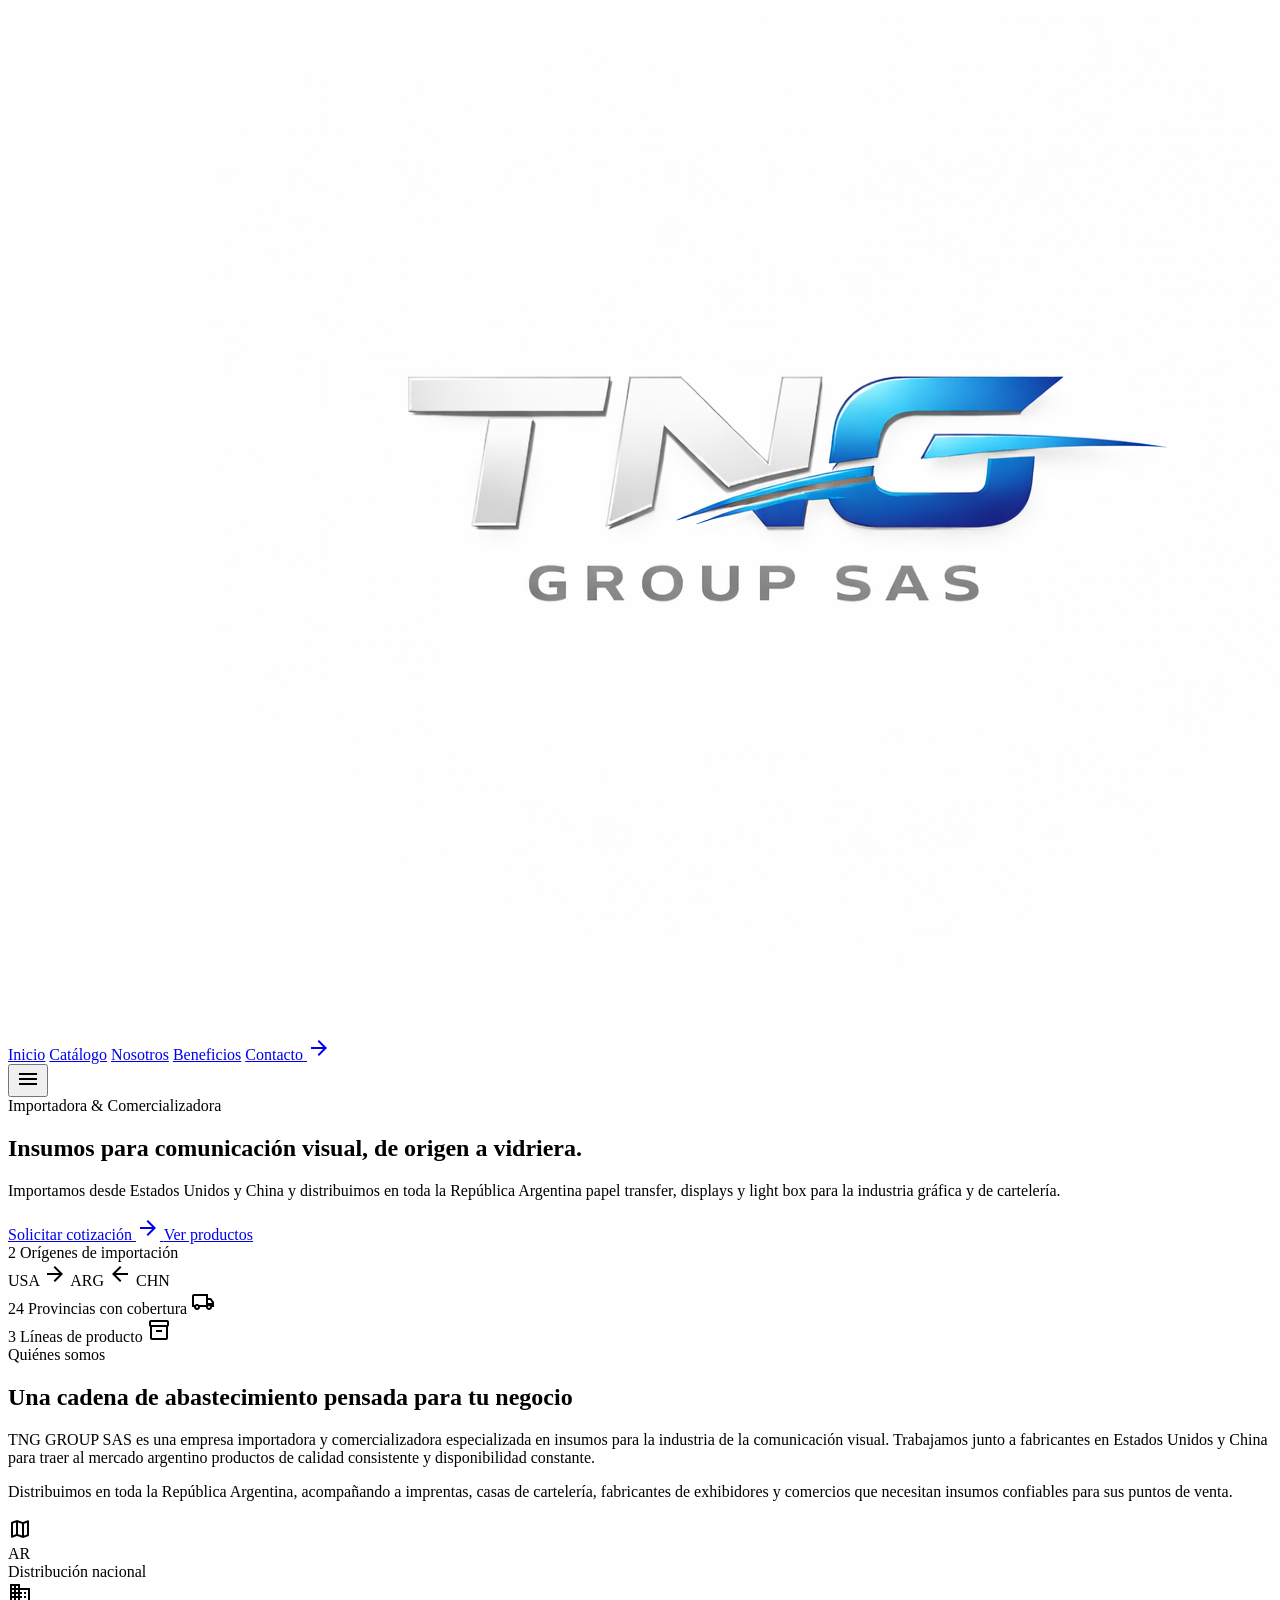
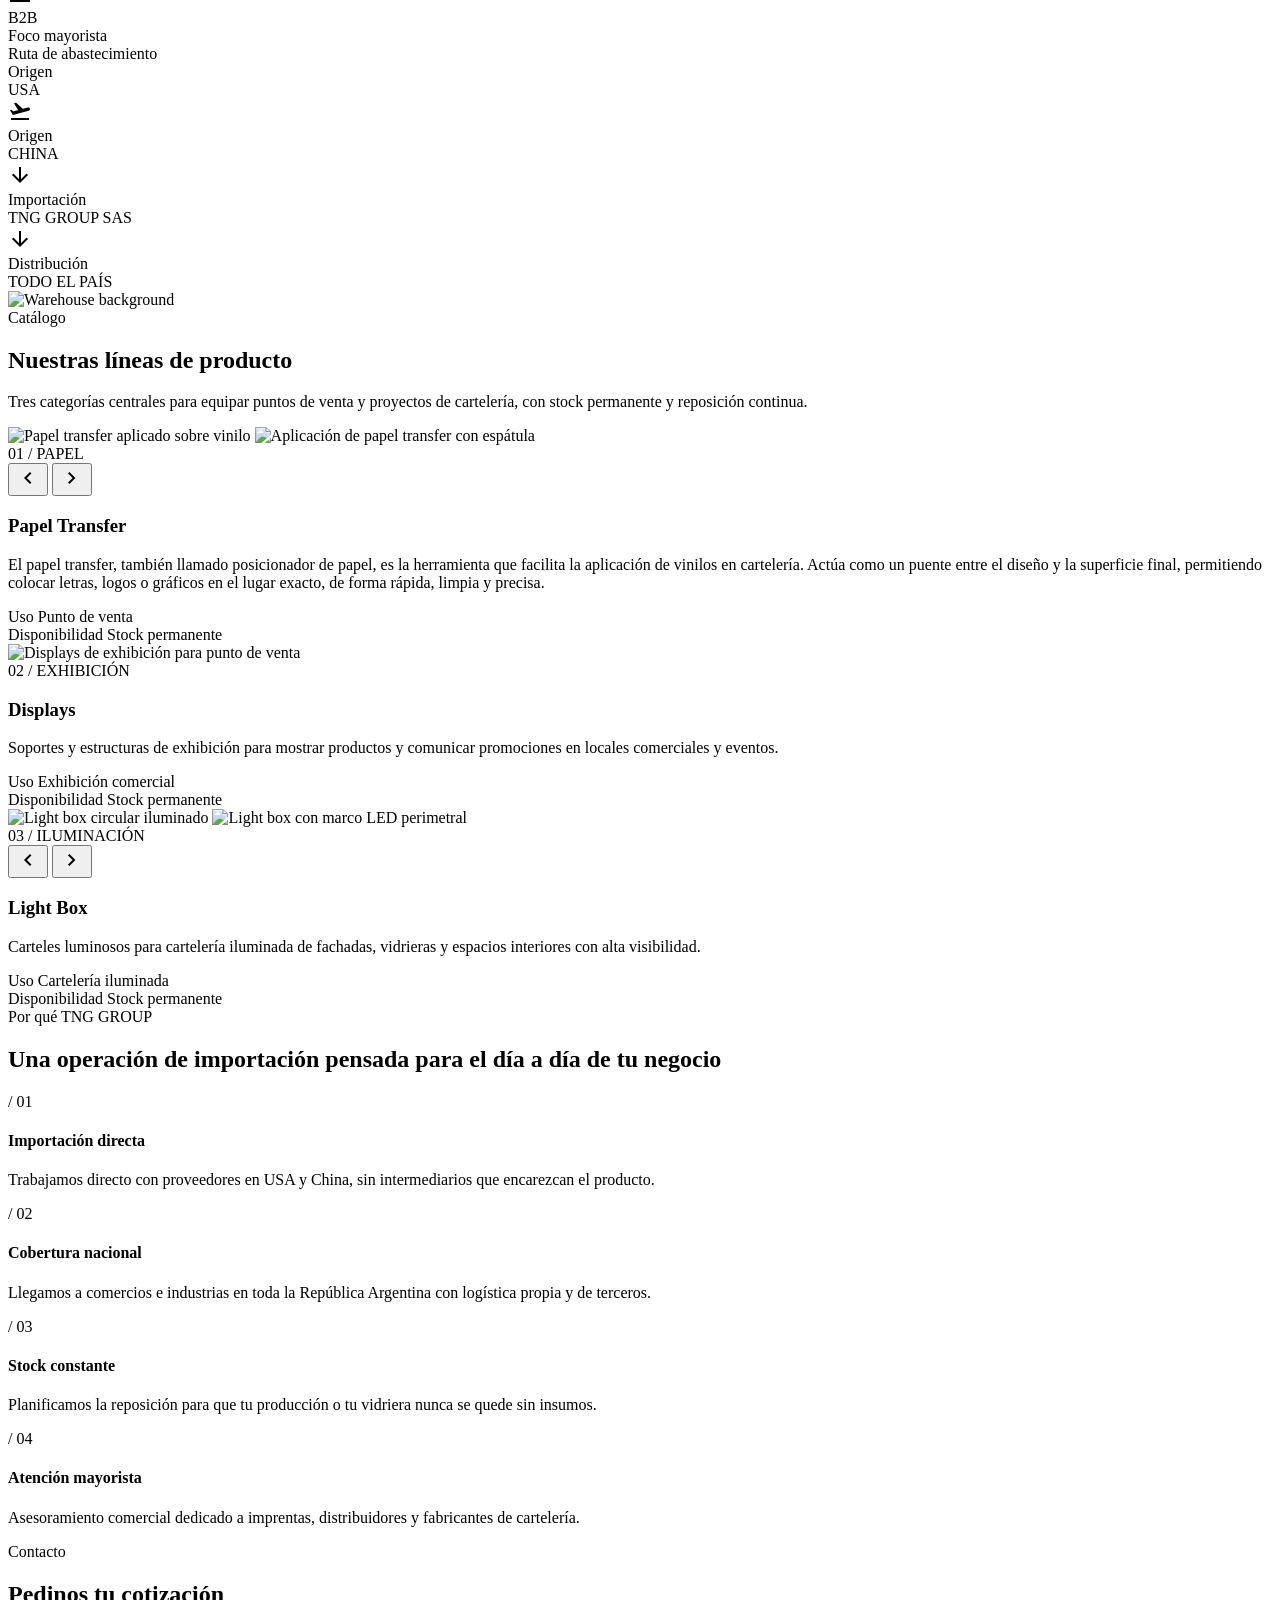
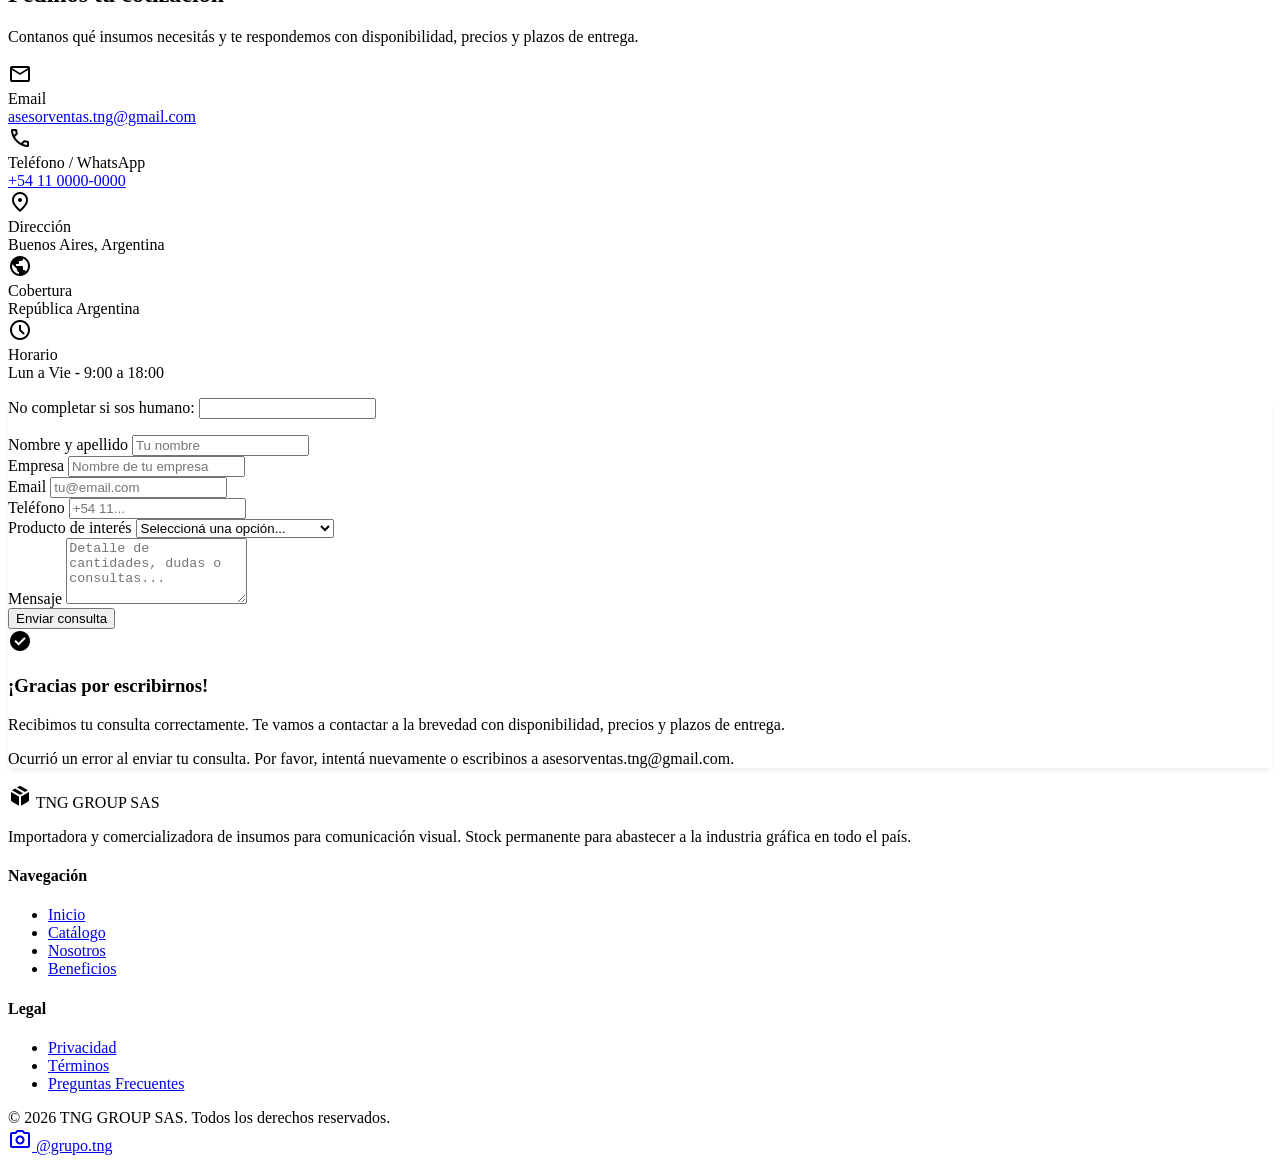
==== index.html @ c86bedf6 "Initial commit via Netlify [skip ci]" ====
<!DOCTYPE html>

<html class="light" lang="es"><head>
<meta charset="utf-8"/>
<meta content="width=device-width, initial-scale=1.0" name="viewport"/>
<title>TNG GROUP SAS - Insumos para comunicación visual</title>
<!-- Material Symbols -->
<link href="https://fonts.googleapis.com/css2?family=Material+Symbols+Outlined:wght,FILL@100..700,0..1&amp;display=swap" rel="stylesheet"/>
<!-- Google Fonts -->
<link href="https://fonts.googleapis.com" rel="preconnect"/>
<link crossorigin="" href="https://fonts.gstatic.com" rel="preconnect"/>
<link href="https://fonts.googleapis.com/css2?family=Hanken+Grotesk:wght@400;500;600;700;800&amp;family=Work+Sans:wght@400;500;600&amp;display=swap" rel="stylesheet"/>
<!-- Tailwind CSS -->
<script src="https://cdn.tailwindcss.com?plugins=forms,container-queries"></script>
<script id="tailwind-config">
        tailwind.config = {
            darkMode: "class",
            theme: {
                extend: {
                    "colors": {
                        "surface-variant": "#e0e3e5",
                        "on-surface": "#181c1e",
                        "link-active": "#003F87",
                        "outline": "#737782",
                        "inverse-on-surface": "#eef1f3",
                        "on-tertiary-fixed": "#191c1e",
                        "primary": "#00336c",
                        "border-subtle": "#E2E8F0",
                        "primary-fixed-dim": "#abc7ff",
                        "error-container": "#ffdad6",
                        "tertiary-fixed-dim": "#c4c7c9",
                        "outline-variant": "#c2c6d3",
                        "surface-muted": "#F7F9FB",
                        "on-tertiary": "#ffffff",
                        "surface-container-high": "#e6e8eb",
                        "inverse-surface": "#2d3133",
                        "on-primary-container": "#97bbff",
                        "tertiary-container": "#484b4d",
                        "on-primary": "#ffffff",
                        "surface-container-highest": "#e0e3e5",
                        "surface-dim": "#d7dadd",
                        "on-surface-variant": "#424751",
                        "secondary-container": "#659dfe",
                        "primary-container": "#004996",
                        "tertiary-fixed": "#e0e3e5",
                        "error": "#ba1a1a",
                        "secondary-fixed": "#d7e2ff",
                        "inverse-primary": "#abc7ff",
                        "on-secondary": "#ffffff",
                        "on-tertiary-container": "#b8bbbd",
                        "on-secondary-container": "#003370",
                        "surface": "#f7fafc",
                        "on-error": "#ffffff",
                        "tertiary": "#313536",
                        "surface-container-lowest": "#ffffff",
                        "surface-container-low": "#f1f4f6",
                        "on-background": "#181c1e",
                        "on-primary-fixed": "#001b3f",
                        "surface-container": "#ebeef1",
                        "secondary": "#115cb9",
                        "on-secondary-fixed-variant": "#004491",
                        "on-secondary-fixed": "#001a40",
                        "secondary-fixed-dim": "#acc7ff",
                        "surface-bright": "#f7fafc",
                        "on-error-container": "#93000a",
                        "primary-fixed": "#d7e3ff",
                        "surface-tint": "#265dab",
                        "background": "#f7fafc",
                        "on-tertiary-fixed-variant": "#444749",
                        "on-primary-fixed-variant": "#00458f"
                    },
                    "borderRadius": {
                        "DEFAULT": "0.25rem",
                        "lg": "0.5rem",
                        "xl": "0.75rem",
                        "full": "9999px"
                    },
                    "spacing": {
                        "unit": "8px",
                        "gutter": "16px",
                        "container-margin": "20px",
                        "section-padding-mobile": "48px",
                        "section-padding-desktop": "80px"
                    },
                    "fontFamily": {
                        "headline-lg-mobile": ["Hanken Grotesk"],
                        "body-lg": ["Work Sans"],
                        "body-sm": ["Work Sans"],
                        "display-lg": ["Hanken Grotesk"],
                        "headline-md": ["Hanken Grotesk"],
                        "label-bold": ["Hanken Grotesk"],
                        "headline-lg": ["Hanken Grotesk"],
                        "body-md": ["Work Sans"]
                    },
                    "fontSize": {
                        "headline-lg-mobile": ["28px", { "lineHeight": "36px", "fontWeight": "700" }],
                        "body-lg": ["18px", { "lineHeight": "28px", "fontWeight": "400" }],
                        "body-sm": ["14px", { "lineHeight": "20px", "fontWeight": "400" }],
                        "display-lg": ["48px", { "lineHeight": "56px", "letterSpacing": "-0.02em", "fontWeight": "800" }],
                        "headline-md": ["24px", { "lineHeight": "32px", "fontWeight": "600" }],
                        "label-bold": ["14px", { "lineHeight": "16px", "letterSpacing": "0.05em", "fontWeight": "700" }],
                        "headline-lg": ["32px", { "lineHeight": "40px", "fontWeight": "700" }],
                        "body-md": ["16px", { "lineHeight": "24px", "fontWeight": "400" }]
                    }
                },
            },
        }
    </script>
<style>
        .custom-shadow {
            box-shadow: 0 4px 6px -1px rgba(0, 0, 0, 0.05), 0 2px 4px -1px rgba(0, 0, 0, 0.03);
        }
        .hover-elevate:hover {
            box-shadow: 0 10px 15px -3px rgba(0, 0, 0, 0.1), 0 4px 6px -2px rgba(0, 0, 0, 0.05);
            transform: translateY(-2px);
        }
    </style>
</head>
<body class="bg-background text-on-surface font-body-md antialiased selection:bg-primary-container selection:text-on-primary">
<!-- 1. Header -->
<header class="bg-surface-container-lowest text-primary font-headline-md border-b border-outline-variant flex justify-between items-center px-container-margin py-2 w-full sticky top-0 z-50">
<div class="flex items-center gap-4">
<div class="relative flex items-center justify-center py-1">
<div class="absolute inset-0 m-auto w-40 h-20 md:w-48 md:h-24 bg-gradient-to-br from-[#2E8FE0] to-[#00336c] rounded-full blur-xl opacity-60"></div>
<img alt="TNG GROUP SAS" class="relative h-16 md:h-20 w-auto object-contain" src="images/tng-logo.png"/>
</div>
</div>
<!-- Desktop Nav -->
<nav class="hidden md:flex items-center gap-8">
<a class="font-label-bold text-primary border-b-2 border-primary pb-1" href="#">Inicio</a>
<a class="font-label-bold text-on-surface-variant hover:text-primary transition-colors" href="#catalogo">Catálogo</a>
<a class="font-label-bold text-on-surface-variant hover:text-primary transition-colors" href="#nosotros">Nosotros</a>
<a class="font-label-bold text-on-surface-variant hover:text-primary transition-colors" href="#beneficios">Beneficios</a>
<a class="bg-primary-container text-on-primary font-label-bold px-6 py-3 rounded-lg hover:bg-opacity-90 transition-all flex items-center gap-2" href="#contacto">
<span class="">Contacto</span>
<span class="material-symbols-outlined text-sm">arrow_forward</span>
</a>
</nav>
<!-- Mobile Menu Toggle -->
<button class="md:hidden text-primary">
<span class="material-symbols-outlined text-3xl">menu</span>
</button>
</header>
<main>
<!-- 2. Hero Section -->
<section class="relative min-h-[80vh] flex items-center bg-surface-muted overflow-hidden">
<!-- Background Image -->
<div class="absolute inset-0 z-0 opacity-20">
<div class="bg-cover bg-center w-full h-full" data-alt="A wide angle shot of a modern, highly organized industrial warehouse and logistics center. The scene is brightly lit with cool, white corporate lighting. Stacks of pristine cardboard boxes and rolls of large-format printing paper are visible on towering racks. A forklift is blurred in motion in the background. The aesthetic is clean, precise, and professional, utilizing a palette of crisp whites, subtle grays, and deep navy blue accents to convey reliability and scale." style="background-image: url('https://lh3.googleusercontent.com/aida-public/[base64]')"></div>
</div>
<div class="max-w-7xl mx-auto px-container-margin md:px-section-padding-desktop w-full relative z-10 py-section-padding-mobile md:py-section-padding-desktop">
<div class="max-w-3xl">
<div class="inline-flex items-center gap-2 px-3 py-1.5 rounded-full bg-surface-container-low border border-border-subtle mb-6">
<span class="font-label-bold text-primary tracking-widest uppercase text-xs">Importadora &amp; Comercializadora</span>
</div>
<h1 class="font-display-lg text-on-surface mb-6">
                        Insumos para comunicación visual, <span class="text-primary-container">de origen a vidriera.</span>
</h1>
<p class="font-body-lg text-on-surface-variant mb-10 max-w-2xl">
                        Importamos desde Estados Unidos y China y distribuimos en toda la República Argentina papel transfer, displays y light box para la industria gráfica y de cartelería.
                    </p>
<div class="flex flex-col sm:flex-row gap-4">
<a class="bg-primary-container text-on-primary font-label-bold px-8 py-4 rounded-lg hover:bg-opacity-90 transition-all flex justify-center items-center gap-2" href="#contacto">
<span class="">Solicitar cotización</span>
<span class="material-symbols-outlined text-sm">arrow_forward</span>
</a>
<a class="border border-primary-container text-primary-container font-label-bold px-8 py-4 rounded-lg hover:bg-surface-container-low transition-all flex justify-center items-center" href="#catalogo">
                            Ver productos
                        </a>
</div>
</div>
</div>
</section>
<!-- 3. Key Stats -->
<section class="bg-primary-container text-on-primary py-12">
<div class="max-w-7xl mx-auto px-container-margin">
<div class="grid grid-cols-1 md:grid-cols-3 gap-8 divide-y md:divide-y-0 md:divide-x divide-on-primary-container">
<div class="flex flex-col items-center text-center p-4">
<span class="font-display-lg font-bold mb-2">2</span>
<span class="font-label-bold uppercase tracking-widest text-on-primary-container">Orígenes de importación</span>
<div class="mt-2 text-sm opacity-80 font-body-sm flex items-center gap-1">
<span class="">USA</span> <span class="material-symbols-outlined text-xs">arrow_forward</span> <span class="">ARG</span> <span class="material-symbols-outlined text-xs">arrow_back</span> <span class="">CHN</span>
</div>
</div>
<div class="flex flex-col items-center text-center p-4">
<span class="font-display-lg font-bold mb-2">24</span>
<span class="font-label-bold uppercase tracking-widest text-on-primary-container">Provincias con cobertura</span>
<span class="mt-2 material-symbols-outlined opacity-80">local_shipping</span>
</div>
<div class="flex flex-col items-center text-center p-4">
<span class="font-display-lg font-bold mb-2">3</span>
<span class="font-label-bold uppercase tracking-widest text-on-primary-container">Líneas de producto</span>
<span class="mt-2 material-symbols-outlined opacity-80">inventory_2</span>
</div>
</div>
</div>
</section>
<!-- 4. About Us -->
<section class="flex flex-col lg:flex-row bg-surface-container-low" id="nosotros">
<div class="w-full lg:w-1/2 px-container-margin md:px-section-padding-desktop py-section-padding-mobile md:py-section-padding-desktop flex flex-col justify-center">
<div class="max-w-xl mx-auto lg:mx-0 lg:ml-auto w-full">
<span class="font-label-bold text-primary tracking-widest uppercase mb-4 block">Quiénes somos</span>
<h2 class="font-headline-lg text-on-surface mb-6">Una cadena de abastecimiento pensada para tu negocio</h2>
<div class="space-y-4 font-body-lg text-on-surface-variant">
<p class="">TNG GROUP SAS es una empresa importadora y comercializadora especializada en insumos para la industria de la comunicación visual. Trabajamos junto a fabricantes en Estados Unidos y China para traer al mercado argentino productos de calidad consistente y disponibilidad constante.</p>
<p class="">Distribuimos en toda la República Argentina, acompañando a imprentas, casas de cartelería, fabricantes de exhibidores y comercios que necesitan insumos confiables para sus puntos de venta.</p>
</div>
<div class="mt-8 flex gap-6">
<div class="flex items-center gap-3">
<div class="w-12 h-12 rounded-full bg-surface-variant flex items-center justify-center text-primary">
<span class="material-symbols-outlined">map</span>
</div>
<div>
<div class="font-label-bold text-on-surface">AR</div>
<div class="text-sm text-on-surface-variant">Distribución nacional</div>
</div>
</div>
<div class="flex items-center gap-3">
<div class="w-12 h-12 rounded-full bg-surface-variant flex items-center justify-center text-primary">
<span class="material-symbols-outlined">domain</span>
</div>
<div>
<div class="font-label-bold text-on-surface">B2B</div>
<div class="text-sm text-on-surface-variant">Foco mayorista</div>
</div>
</div>
</div>
<div class="mt-12 relative rounded-xl overflow-hidden border border-border-subtle bg-surface-container-lowest p-6 shadow-sm border-b-4 border-b-primary">
<div class="font-label-bold mb-4 text-center border-b border-border-subtle pb-4 text-on-surface">Ruta de abastecimiento</div>
<div class="flex flex-col gap-6">
<div class="flex justify-between items-center bg-surface-muted p-4 rounded-lg">
<div class="text-center">
<div class="text-xs text-on-surface-variant">Origen</div>
<div class="font-bold text-primary">USA</div>
</div>
<span class="material-symbols-outlined text-outline">flight_takeoff</span>
<div class="text-center">
<div class="text-xs text-on-surface-variant">Origen</div>
<div class="font-bold text-primary">CHINA</div>
</div>
</div>
<div class="flex justify-center">
<span class="material-symbols-outlined text-outline">arrow_downward</span>
</div>
<div class="bg-primary-container text-on-primary p-4 rounded-lg text-center">
<div class="text-xs opacity-80">Importación</div>
<div class="font-bold text-lg">TNG GROUP SAS</div>
</div>
<div class="flex justify-center">
<span class="material-symbols-outlined text-outline">arrow_downward</span>
</div>
<div class="bg-surface-variant p-4 rounded-lg text-center border border-border-subtle">
<div class="text-xs text-on-surface-variant">Distribución</div>
<div class="font-bold text-on-surface">TODO EL PAÍS</div>
</div>
</div>
</div>
</div>
</div>
<div class="w-full lg:w-1/2 min-h-[400px] lg:min-h-full relative">
<img alt="Warehouse background" class="absolute inset-0 w-full h-full object-cover" src="https://lh3.googleusercontent.com/aida/[base64]"/>
</div>
</section>
<!-- 5. Catalog -->
<section class="py-section-padding-mobile md:py-section-padding-desktop bg-surface-muted border-t border-border-subtle" id="catalogo">
<div class="max-w-7xl mx-auto px-container-margin">
<div class="mb-12 text-center max-w-2xl mx-auto">
<span class="font-label-bold text-primary tracking-widest uppercase mb-4 block">Catálogo</span>
<h2 class="font-headline-lg text-on-surface mb-4">Nuestras líneas de producto</h2>
<p class="font-body-lg text-on-surface-variant">Tres categorías centrales para equipar puntos de venta y proyectos de cartelería, con stock permanente y reposición continua.</p>
</div>
<div class="grid grid-cols-1 md:grid-cols-3 gap-8">
<!-- Product 1 -->
<div class="bg-surface-container-lowest border border-border-subtle border-b-4 border-b-primary rounded-xl overflow-hidden shadow-sm hover:shadow-md transition-all duration-300 flex flex-col h-full hover:-translate-y-1">
<div class="h-48 bg-surface-variant relative border-b border-border-subtle overflow-hidden" data-carousel>
<div class="carousel-track flex h-full transition-transform duration-500 ease-out">
<img alt="Papel transfer aplicado sobre vinilo" class="w-full h-full object-cover flex-shrink-0" src="images/POSICIONADOR_1.jpeg"/>
<img alt="Aplicación de papel transfer con espátula" class="w-full h-full object-cover flex-shrink-0" src="images/POSICIONADOR_2.jpeg"/>
</div>
<div class="absolute top-4 left-4 bg-surface-container-lowest px-3 py-1 rounded-full text-xs font-label-bold text-on-surface shadow-sm">01 / PAPEL</div>
<button aria-label="Anterior" class="carousel-prev absolute left-2 top-1/2 -translate-y-1/2 bg-surface-container-lowest/90 hover:bg-surface-container-lowest w-8 h-8 rounded-full flex items-center justify-center shadow-sm text-on-surface">
<span class="material-symbols-outlined text-lg">chevron_left</span>
</button>
<button aria-label="Siguiente" class="carousel-next absolute right-2 top-1/2 -translate-y-1/2 bg-surface-container-lowest/90 hover:bg-surface-container-lowest w-8 h-8 rounded-full flex items-center justify-center shadow-sm text-on-surface">
<span class="material-symbols-outlined text-lg">chevron_right</span>
</button>
<div class="carousel-dots absolute bottom-3 left-1/2 -translate-x-1/2 flex gap-1.5"></div>
</div>
<div class="p-6 flex-grow flex flex-col">
<h3 class="font-headline-md text-on-surface mb-3">Papel Transfer</h3>
<p class="font-body-md text-on-surface-variant mb-6 flex-grow">El papel transfer, también llamado posicionador de papel, es la herramienta que facilita la aplicación de vinilos en cartelería. Actúa como un puente entre el diseño y la superficie final, permitiendo colocar letras, logos o gráficos en el lugar exacto, de forma rápida, limpia y precisa.</p>
<div class="space-y-3 pt-4 border-t border-border-subtle">
<div class="flex justify-between items-center text-sm">
<span class="text-on-surface-variant">Uso</span>
<span class="font-semibold text-on-surface">Punto de venta</span>
</div>
<div class="flex justify-between items-center text-sm">
<span class="text-on-surface-variant">Disponibilidad</span>
<span class="font-semibold text-primary">Stock permanente</span>
</div>
</div>
</div>
</div>
<!-- Product 2 -->
<div class="bg-surface-container-lowest border border-border-subtle border-b-4 border-b-primary rounded-xl overflow-hidden shadow-sm hover:shadow-md transition-all duration-300 flex flex-col h-full hover:-translate-y-1">
<div class="h-48 bg-surface-variant relative border-b border-border-subtle overflow-hidden">
<img alt="Displays de exhibición para punto de venta" class="w-full h-full object-cover" src="images/DISPLAYS.jpeg"/>
<div class="absolute top-4 left-4 bg-surface-container-lowest px-3 py-1 rounded-full text-xs font-label-bold text-on-surface shadow-sm">02 / EXHIBICIÓN</div>
</div>
<div class="p-6 flex-grow flex flex-col">
<h3 class="font-headline-md text-on-surface mb-3">Displays</h3>
<p class="font-body-md text-on-surface-variant mb-6 flex-grow">Soportes y estructuras de exhibición para mostrar productos y comunicar promociones en locales comerciales y eventos.</p>
<div class="space-y-3 pt-4 border-t border-border-subtle">
<div class="flex justify-between items-center text-sm">
<span class="text-on-surface-variant">Uso</span>
<span class="font-semibold text-on-surface">Exhibición comercial</span>
</div>
<div class="flex justify-between items-center text-sm">
<span class="text-on-surface-variant">Disponibilidad</span>
<span class="font-semibold text-primary">Stock permanente</span>
</div>
</div>
</div>
</div>
<!-- Product 3 -->
<div class="bg-surface-container-lowest border border-border-subtle border-b-4 border-b-primary rounded-xl overflow-hidden shadow-sm hover:shadow-md transition-all duration-300 flex flex-col h-full hover:-translate-y-1">
<div class="h-48 bg-surface-variant relative border-b border-border-subtle overflow-hidden" data-carousel>
<div class="carousel-track flex h-full transition-transform duration-500 ease-out">
<img alt="Light box circular iluminado" class="w-full h-full object-cover flex-shrink-0" src="images/LIGHT_BOX_1.jpeg"/>
<img alt="Light box con marco LED perimetral" class="w-full h-full object-cover flex-shrink-0" src="images/LIGHT_BOX_2.jpeg"/>
</div>
<div class="absolute top-4 left-4 bg-surface-container-lowest px-3 py-1 rounded-full text-xs font-label-bold text-on-surface shadow-sm">03 / ILUMINACIÓN</div>
<button aria-label="Anterior" class="carousel-prev absolute left-2 top-1/2 -translate-y-1/2 bg-surface-container-lowest/90 hover:bg-surface-container-lowest w-8 h-8 rounded-full flex items-center justify-center shadow-sm text-on-surface">
<span class="material-symbols-outlined text-lg">chevron_left</span>
</button>
<button aria-label="Siguiente" class="carousel-next absolute right-2 top-1/2 -translate-y-1/2 bg-surface-container-lowest/90 hover:bg-surface-container-lowest w-8 h-8 rounded-full flex items-center justify-center shadow-sm text-on-surface">
<span class="material-symbols-outlined text-lg">chevron_right</span>
</button>
<div class="carousel-dots absolute bottom-3 left-1/2 -translate-x-1/2 flex gap-1.5"></div>
</div>
<div class="p-6 flex-grow flex flex-col">
<h3 class="font-headline-md text-on-surface mb-3">Light Box</h3>
<p class="font-body-md text-on-surface-variant mb-6 flex-grow">Carteles luminosos para cartelería iluminada de fachadas, vidrieras y espacios interiores con alta visibilidad.</p>
<div class="space-y-3 pt-4 border-t border-border-subtle">
<div class="flex justify-between items-center text-sm">
<span class="text-on-surface-variant">Uso</span>
<span class="font-semibold text-on-surface">Cartelería iluminada</span>
</div>
<div class="flex justify-between items-center text-sm">
<span class="text-on-surface-variant">Disponibilidad</span>
<span class="font-semibold text-primary">Stock permanente</span>
</div>
</div>
</div>
</div>
</div>
</div>
</section>
<!-- 6. Why TNG -->
<section class="py-section-padding-mobile md:py-section-padding-desktop bg-surface" id="beneficios">
<div class="max-w-7xl mx-auto px-container-margin">
<div class="mb-12">
<span class="font-label-bold text-primary tracking-widest uppercase mb-4 block">Por qué TNG GROUP</span>
<h2 class="font-headline-lg text-on-surface max-w-3xl">Una operación de importación pensada para el día a día de tu negocio</h2>
</div>
<div class="grid grid-cols-1 sm:grid-cols-2 lg:grid-cols-4 gap-8">
<!-- Benefit 1 -->
<div class="bg-surface-container-lowest p-6 rounded-xl border border-border-subtle border-b-4 border-b-primary shadow-sm hover:shadow-md transition-shadow">
<div class="text-sm font-label-bold text-primary mb-4">/ 01</div>
<h4 class="font-headline-md text-on-surface mb-3 text-xl">Importación directa</h4>
<p class="font-body-md text-on-surface-variant">Trabajamos directo con proveedores en USA y China, sin intermediarios que encarezcan el producto.</p>
</div>
<!-- Benefit 2 -->
<div class="bg-surface-container-lowest p-6 rounded-xl border border-border-subtle border-b-4 border-b-primary shadow-sm hover:shadow-md transition-shadow">
<div class="text-sm font-label-bold text-primary mb-4">/ 02</div>
<h4 class="font-headline-md text-on-surface mb-3 text-xl">Cobertura nacional</h4>
<p class="font-body-md text-on-surface-variant">Llegamos a comercios e industrias en toda la República Argentina con logística propia y de terceros.</p>
</div>
<!-- Benefit 3 -->
<div class="bg-surface-container-lowest p-6 rounded-xl border border-border-subtle border-b-4 border-b-primary shadow-sm hover:shadow-md transition-shadow">
<div class="text-sm font-label-bold text-primary mb-4">/ 03</div>
<h4 class="font-headline-md text-on-surface mb-3 text-xl">Stock constante</h4>
<p class="font-body-md text-on-surface-variant">Planificamos la reposición para que tu producción o tu vidriera nunca se quede sin insumos.</p>
</div>
<!-- Benefit 4 -->
<div class="bg-surface-container-lowest p-6 rounded-xl border border-border-subtle border-b-4 border-b-primary shadow-sm hover:shadow-md transition-shadow">
<div class="text-sm font-label-bold text-primary mb-4">/ 04</div>
<h4 class="font-headline-md text-on-surface mb-3 text-xl">Atención mayorista</h4>
<p class="font-body-md text-on-surface-variant">Asesoramiento comercial dedicado a imprentas, distribuidores y fabricantes de cartelería.</p>
</div>
</div>
</div>
</section>
<!-- 7. Contact -->
<section class="py-section-padding-mobile md:py-section-padding-desktop bg-surface-muted border-t border-border-subtle" id="contacto">
<div class="max-w-7xl mx-auto px-container-margin">
<div class="grid grid-cols-1 lg:grid-cols-12 gap-12 lg:gap-8">
<!-- Contact Info -->
<div class="lg:col-span-5">
<span class="font-label-bold text-primary tracking-widest uppercase mb-4 block">Contacto</span>
<h2 class="font-headline-lg text-on-surface mb-6">Pedinos tu cotización</h2>
<p class="font-body-lg text-on-surface-variant mb-10">Contanos qué insumos necesitás y te respondemos con disponibilidad, precios y plazos de entrega.</p>
<div class="space-y-8">
<div class="flex items-start gap-4">
<div class="w-10 h-10 rounded-full bg-surface-container-low flex items-center justify-center text-primary flex-shrink-0 border border-border-subtle">
<span class="material-symbols-outlined text-xl">mail</span>
</div>
<div>
<div class="text-sm text-on-surface-variant font-label-bold mb-1">Email</div>
<a class="font-body-lg font-semibold hover:text-primary transition-colors break-all" href="mailto:asesorventas.tng@gmail.com">asesorventas.tng@gmail.com</a>
</div>
</div>
<div class="flex items-start gap-4">
<div class="w-10 h-10 rounded-full bg-surface-container-low flex items-center justify-center text-primary flex-shrink-0 border border-border-subtle">
<span class="material-symbols-outlined text-xl">call</span>
</div>
<div>
<div class="text-sm text-on-surface-variant font-label-bold mb-1">Teléfono / WhatsApp</div>
<a class="font-body-lg font-semibold hover:text-primary transition-colors" href="#">+54 11 0000-0000</a>
</div>
</div>
<div class="flex items-start gap-4">
<div class="w-10 h-10 rounded-full bg-surface-container-low flex items-center justify-center text-primary flex-shrink-0 border border-border-subtle">
<span class="material-symbols-outlined text-xl">location_on</span>
</div>
<div>
<div class="text-sm text-on-surface-variant font-label-bold mb-1">Dirección</div>
<div class="font-body-lg font-semibold">Buenos Aires, Argentina</div>
</div>
</div>
<div class="flex items-start gap-4">
<div class="w-10 h-10 rounded-full bg-surface-container-low flex items-center justify-center text-primary flex-shrink-0 border border-border-subtle">
<span class="material-symbols-outlined text-xl">public</span>
</div>
<div>
<div class="text-sm text-on-surface-variant font-label-bold mb-1">Cobertura</div>
<div class="font-body-lg font-semibold">República Argentina</div>
</div>
</div>
<div class="flex items-start gap-4">
<div class="w-10 h-10 rounded-full bg-surface-container-low flex items-center justify-center text-primary flex-shrink-0 border border-border-subtle">
<span class="material-symbols-outlined text-xl">schedule</span>
</div>
<div>
<div class="text-sm text-on-surface-variant font-label-bold mb-1">Horario</div>
<div class="font-body-lg font-semibold">Lun a Vie - 9:00 a 18:00</div>
</div>
</div>
</div>
</div>
<!-- Contact Form -->
<div class="lg:col-span-7 bg-surface-container-lowest p-8 rounded-xl border border-border-subtle custom-shadow">
<form class="space-y-6" data-netlify="true" id="contact-form" method="POST" name="contacto" netlify-honeypot="bot-field">
<input name="form-name" type="hidden" value="contacto"/>
<p class="hidden">
<label>No completar si sos humano: <input name="bot-field"/></label>
</p>
<div class="grid grid-cols-1 md:grid-cols-2 gap-6">
<div>
<label class="block font-label-bold text-on-surface mb-2" for="nombre">Nombre y apellido</label>
<input class="w-full bg-surface-muted border border-border-subtle rounded-lg px-4 py-3 focus:outline-none focus:border-primary-container focus:ring-1 focus:ring-primary-container transition-colors" id="nombre" name="nombre" placeholder="Tu nombre" type="text"/>
</div>
<div>
<label class="block font-label-bold text-on-surface mb-2" for="empresa">Empresa</label>
<input class="w-full bg-surface-muted border border-border-subtle rounded-lg px-4 py-3 focus:outline-none focus:border-primary-container focus:ring-1 focus:ring-primary-container transition-colors" id="empresa" name="empresa" placeholder="Nombre de tu empresa" type="text"/>
</div>
</div>
<div class="grid grid-cols-1 md:grid-cols-2 gap-6">
<div>
<label class="block font-label-bold text-on-surface mb-2" for="email">Email</label>
<input class="w-full bg-surface-muted border border-border-subtle rounded-lg px-4 py-3 focus:outline-none focus:border-primary-container focus:ring-1 focus:ring-primary-container transition-colors" id="email" name="email" placeholder="tu@email.com" type="email"/>
</div>
<div>
<label class="block font-label-bold text-on-surface mb-2" for="telefono">Teléfono</label>
<input class="w-full bg-surface-muted border border-border-subtle rounded-lg px-4 py-3 focus:outline-none focus:border-primary-container focus:ring-1 focus:ring-primary-container transition-colors" id="telefono" name="telefono" placeholder="+54 11..." type="tel"/>
</div>
</div>
<div>
<label class="block font-label-bold text-on-surface mb-2" for="producto">Producto de interés</label>
<select class="w-full bg-surface-muted border border-border-subtle rounded-lg px-4 py-3 focus:outline-none focus:border-primary-container focus:ring-1 focus:ring-primary-container transition-colors appearance-none text-on-surface" id="producto" name="producto">
<option disabled="" selected="" value="">Seleccioná una opción...</option>
<option value="papel">Papel Transfer</option>
<option value="displays">Displays</option>
<option value="lightbox">Light Box</option>
<option value="varios">Más de uno / no estoy seguro</option>
</select>
</div>
<div>
<label class="block font-label-bold text-on-surface mb-2" for="mensaje">Mensaje</label>
<textarea class="w-full bg-surface-muted border border-border-subtle rounded-lg px-4 py-3 focus:outline-none focus:border-primary-container focus:ring-1 focus:ring-primary-container transition-colors resize-none" id="mensaje" name="mensaje" placeholder="Detalle de cantidades, dudas o consultas..." rows="4"></textarea>
</div>
<button class="w-full bg-primary-container text-on-primary font-label-bold px-8 py-4 rounded-lg hover:bg-opacity-90 transition-all text-center" type="submit">
                                Enviar consulta
                            </button>
</form>
<div class="hidden text-center py-6" id="contact-success">
<div class="w-16 h-16 rounded-full bg-primary-container/10 flex items-center justify-center mx-auto mb-6">
<span class="material-symbols-outlined text-4xl text-primary-container" style="font-variation-settings: 'FILL' 1;">check_circle</span>
</div>
<h3 class="font-headline-md text-on-surface mb-3">¡Gracias por escribirnos!</h3>
<p class="font-body-md text-on-surface-variant">Recibimos tu consulta correctamente. Te vamos a contactar a la brevedad con disponibilidad, precios y plazos de entrega.</p>
</div>
<p class="hidden text-center py-4 text-error" id="contact-error">Ocurrió un error al enviar tu consulta. Por favor, intentá nuevamente o escribinos a asesorventas.tng@gmail.com.</p>
</div>
</div>
</div>
</section>
</main>
<!-- 8. Footer -->
<footer class="bg-inverse-surface text-surface-bright font-body-sm full-width bottom-0 border-t border-on-tertiary-fixed-variant w-full px-container-margin py-section-padding-mobile flex flex-col gap-unit">
<div class="max-w-7xl mx-auto w-full grid grid-cols-1 md:grid-cols-4 gap-12 md:gap-8 mb-12">
<div class="col-span-1 md:col-span-2">
<div class="flex items-center gap-2 mb-4">
<span class="material-symbols-outlined text-surface-bright text-2xl" style="font-variation-settings: 'FILL' 1;">package_2</span>
<span class="font-headline-md text-headline-md text-surface-bright">TNG GROUP SAS</span>
</div>
<p class="text-surface-variant opacity-80 max-w-sm">Importadora y comercializadora de insumos para comunicación visual. Stock permanente para abastecer a la industria gráfica en todo el país.</p>
</div>
<div>
<h4 class="font-label-bold mb-4 text-surface-bright uppercase tracking-widest">Navegación</h4>
<ul class="space-y-3">
<li class=""><a class="text-surface-variant opacity-80 hover:text-primary-fixed-dim transition-colors" href="#">Inicio</a></li>
<li class=""><a class="text-surface-variant opacity-80 hover:text-primary-fixed-dim transition-colors" href="#catalogo">Catálogo</a></li>
<li class=""><a class="text-surface-variant opacity-80 hover:text-primary-fixed-dim transition-colors" href="#nosotros">Nosotros</a></li>
<li class=""><a class="text-surface-variant opacity-80 hover:text-primary-fixed-dim transition-colors" href="#beneficios">Beneficios</a></li>
</ul>
</div>
<div>
<h4 class="font-label-bold mb-4 text-surface-bright uppercase tracking-widest">Legal</h4>
<ul class="space-y-3">
<li class=""><a class="text-surface-variant opacity-80 hover:text-primary-fixed-dim transition-colors" href="#">Privacidad</a></li>
<li class=""><a class="text-surface-variant opacity-80 hover:text-primary-fixed-dim transition-colors" href="#">Términos</a></li>
<li class=""><a class="text-surface-variant opacity-80 hover:text-primary-fixed-dim transition-colors" href="#">Preguntas Frecuentes</a></li>
</ul>
</div>
</div>
<div class="max-w-7xl mx-auto w-full pt-8 border-t border-on-tertiary-fixed-variant border-opacity-20 flex flex-col md:flex-row justify-between items-center gap-4">
<div class="text-surface-variant opacity-80 text-center md:text-left">
                © 2026 TNG GROUP SAS. Todos los derechos reservados.
            </div>
<div class="flex gap-4">
<a class="text-surface-variant opacity-80 hover:text-primary-fixed-dim transition-colors flex items-center gap-2" href="https://instagram.com/grupo.tng" target="_blank">
<span class="material-symbols-outlined text-sm">photo_camera</span>
<span class="">@grupo.tng</span>
</a>
</div>
</div>
</footer>
<script>
document.querySelectorAll('[data-carousel]').forEach(function(carousel){
    var track = carousel.querySelector('.carousel-track');
    var slides = track.querySelectorAll('img');
    var dotsWrap = carousel.querySelector('.carousel-dots');
    var index = 0;
    var total = slides.length;

    for (var i = 0; i < total; i++){
        var dot = document.createElement('span');
        dot.className = 'w-1.5 h-1.5 rounded-full ' + (i === 0 ? 'bg-surface-container-lowest' : 'bg-surface-container-lowest/50');
        dot.dataset.index = i;
        dotsWrap.appendChild(dot);
    }
    var dots = dotsWrap.querySelectorAll('span');

    function update(){
        track.style.transform = 'translateX(-' + (index * 100) + '%)';
        dots.forEach(function(d, i){
            d.className = 'w-1.5 h-1.5 rounded-full ' + (i === index ? 'bg-surface-container-lowest' : 'bg-surface-container-lowest/50');
        });
    }

    carousel.querySelector('.carousel-prev').addEventListener('click', function(){
        index = (index - 1 + total) % total;
        update();
    });
    carousel.querySelector('.carousel-next').addEventListener('click', function(){
        index = (index + 1) % total;
        update();
    });
    dots.forEach(function(d){
        d.addEventListener('click', function(){
            index = parseInt(d.dataset.index);
            update();
        });
    });
});

// Envío del formulario de contacto por AJAX a Netlify Forms, sin recargar ni redirigir de página.
var contactForm = document.getElementById('contact-form');
if (contactForm) {
    contactForm.addEventListener('submit', function(e){
        e.preventDefault();
        var submitBtn = contactForm.querySelector('button[type="submit"]');
        var originalText = submitBtn.textContent;
        submitBtn.disabled = true;
        submitBtn.textContent = 'Enviando...';

        var formData = new FormData(contactForm);
        var params = new URLSearchParams();
        formData.forEach(function(value, key){ params.append(key, value); });

        fetch('/', {
            method: 'POST',
            headers: { 'Content-Type': 'application/x-www-form-urlencoded' },
            body: params.toString()
        })
        .then(function(response){
            if (response.ok) {
                contactForm.classList.add('hidden');
                document.getElementById('contact-success').classList.remove('hidden');
            } else {
                throw new Error('Respuesta no exitosa');
            }
        })
        .catch(function(){
            document.getElementById('contact-error').classList.remove('hidden');
            submitBtn.disabled = false;
            submitBtn.textContent = originalText;
        });
    });
}
</script>
</body></html>
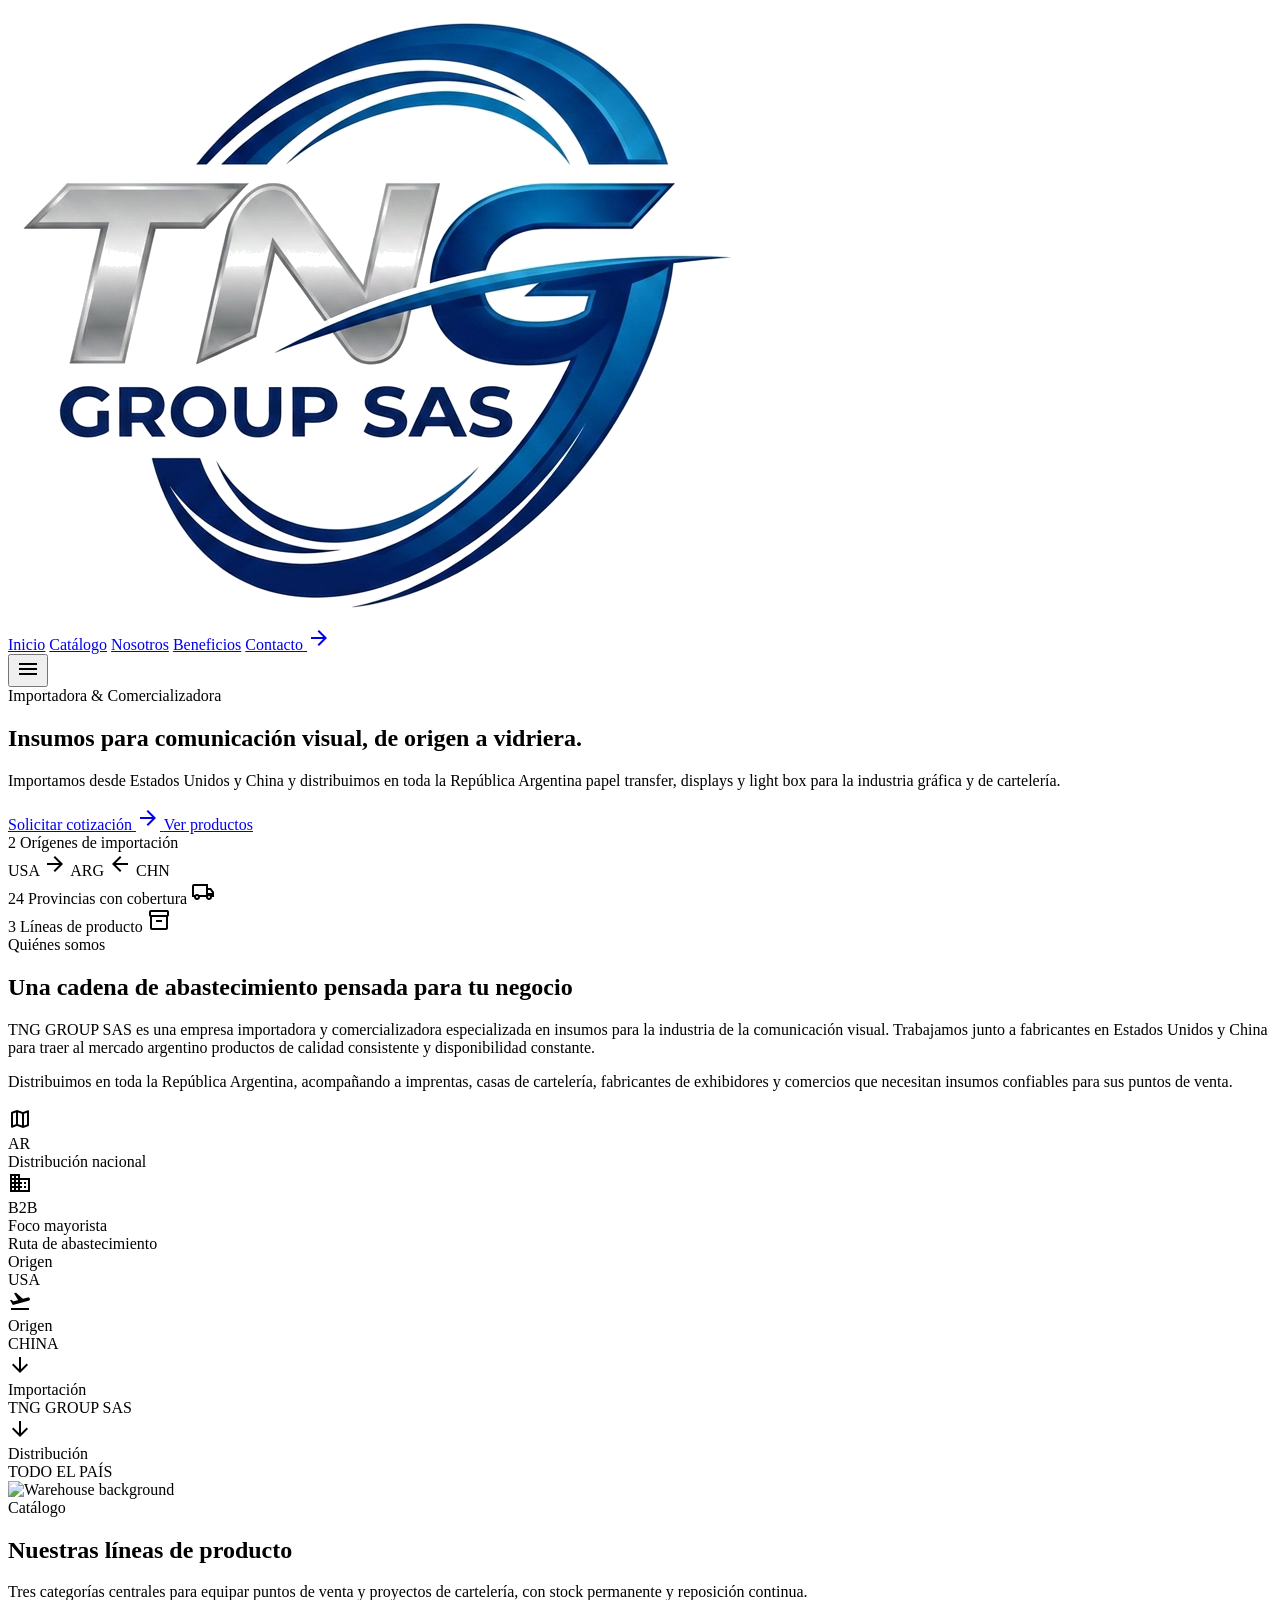
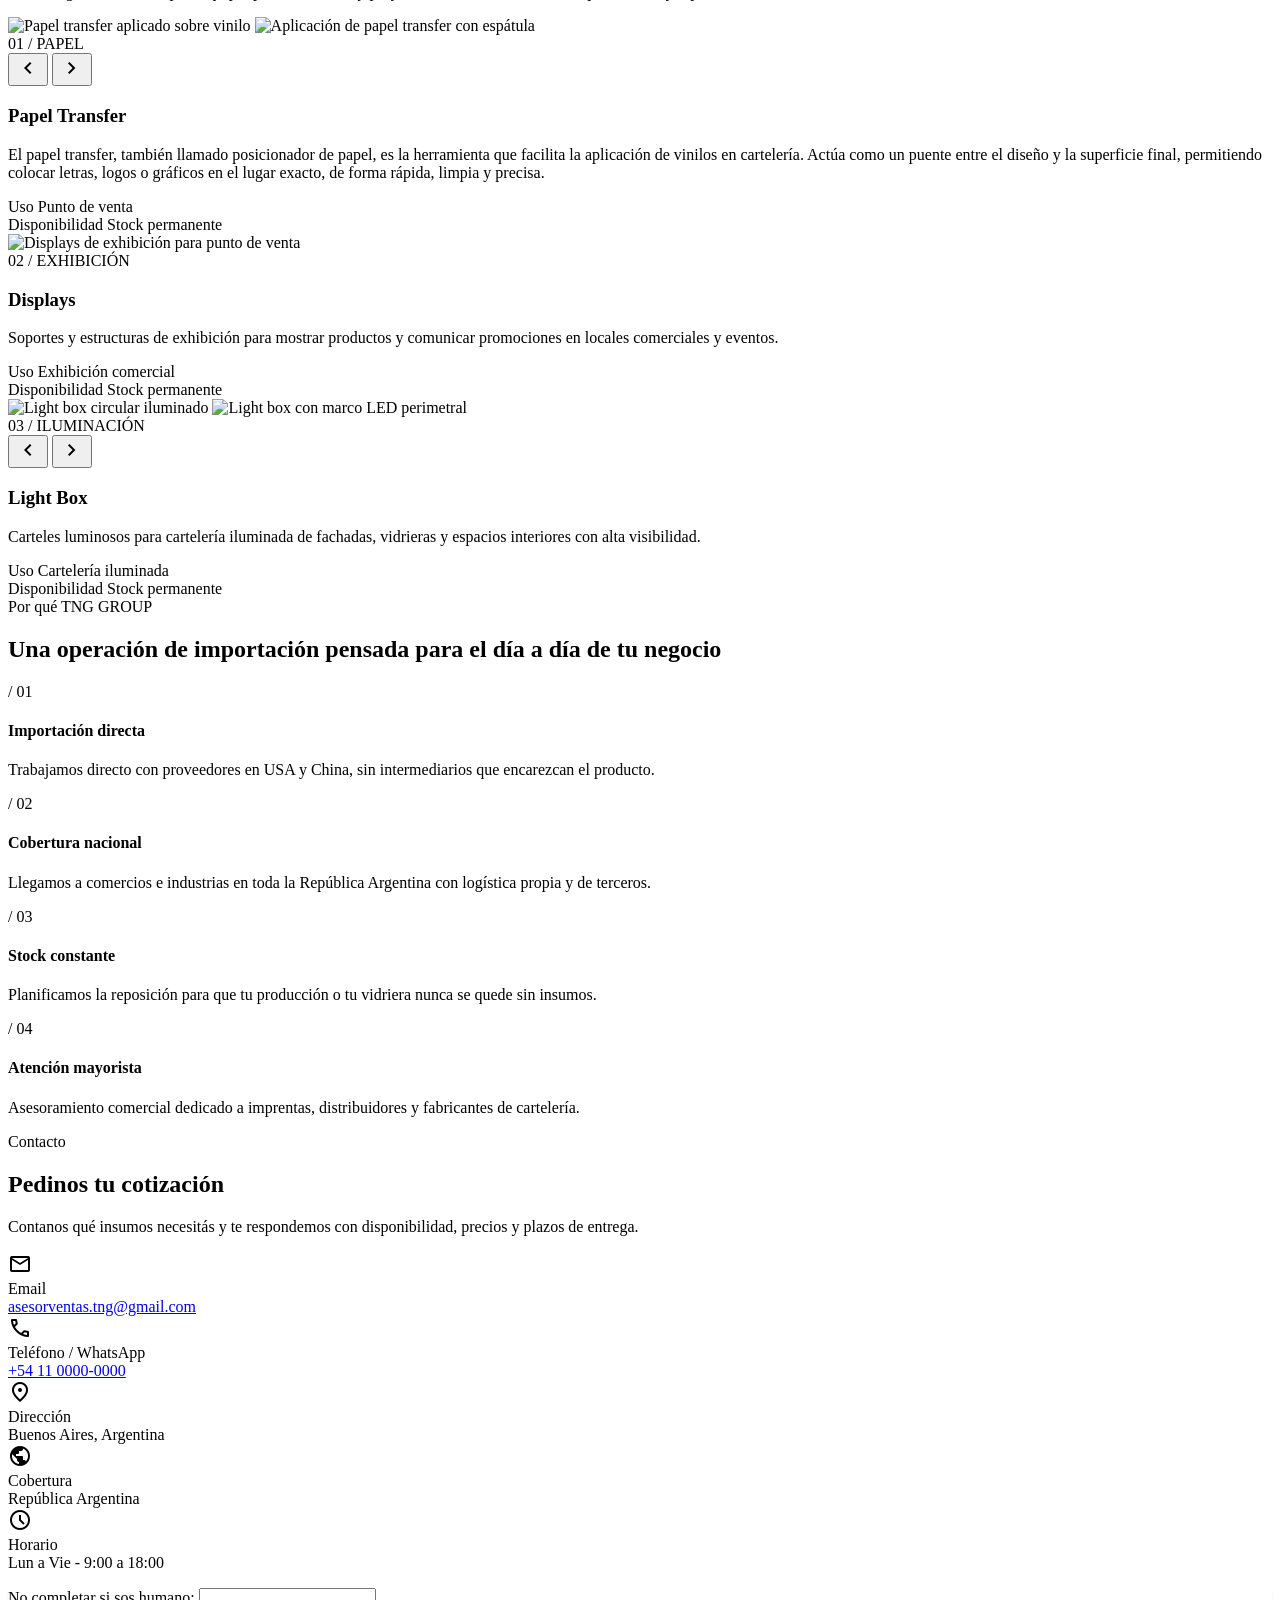
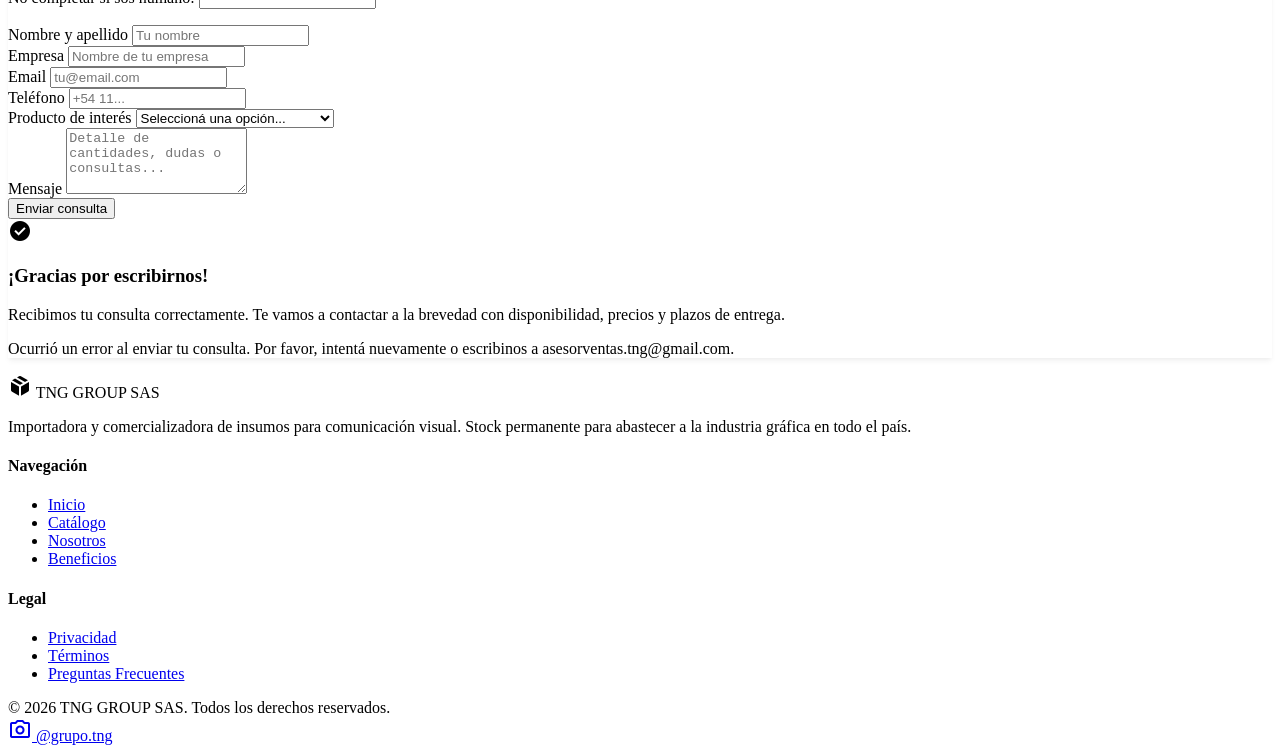
==== commit 91e3bf8c: "Actualiza logo corporativo en header (mas grande y con mayor presencia)" ====
--- a/index.html
+++ b/index.html
@@ -121,8 +121,7 @@
 <header class="bg-surface-container-lowest text-primary font-headline-md border-b border-outline-variant flex justify-between items-center px-container-margin py-2 w-full sticky top-0 z-50">
 <div class="flex items-center gap-4">
 <div class="relative flex items-center justify-center py-1">
-<div class="absolute inset-0 m-auto w-40 h-20 md:w-48 md:h-24 bg-gradient-to-br from-[#2E8FE0] to-[#00336c] rounded-full blur-xl opacity-60"></div>
-<img alt="TNG GROUP SAS" class="relative h-16 md:h-20 w-auto object-contain" src="images/tng-logo.png"/>
+<img alt="TNG GROUP SAS" class="relative h-24 md:h-32 w-auto object-contain" src="images/tng-logo.png"/>
 </div>
 </div>
 <!-- Desktop Nav -->
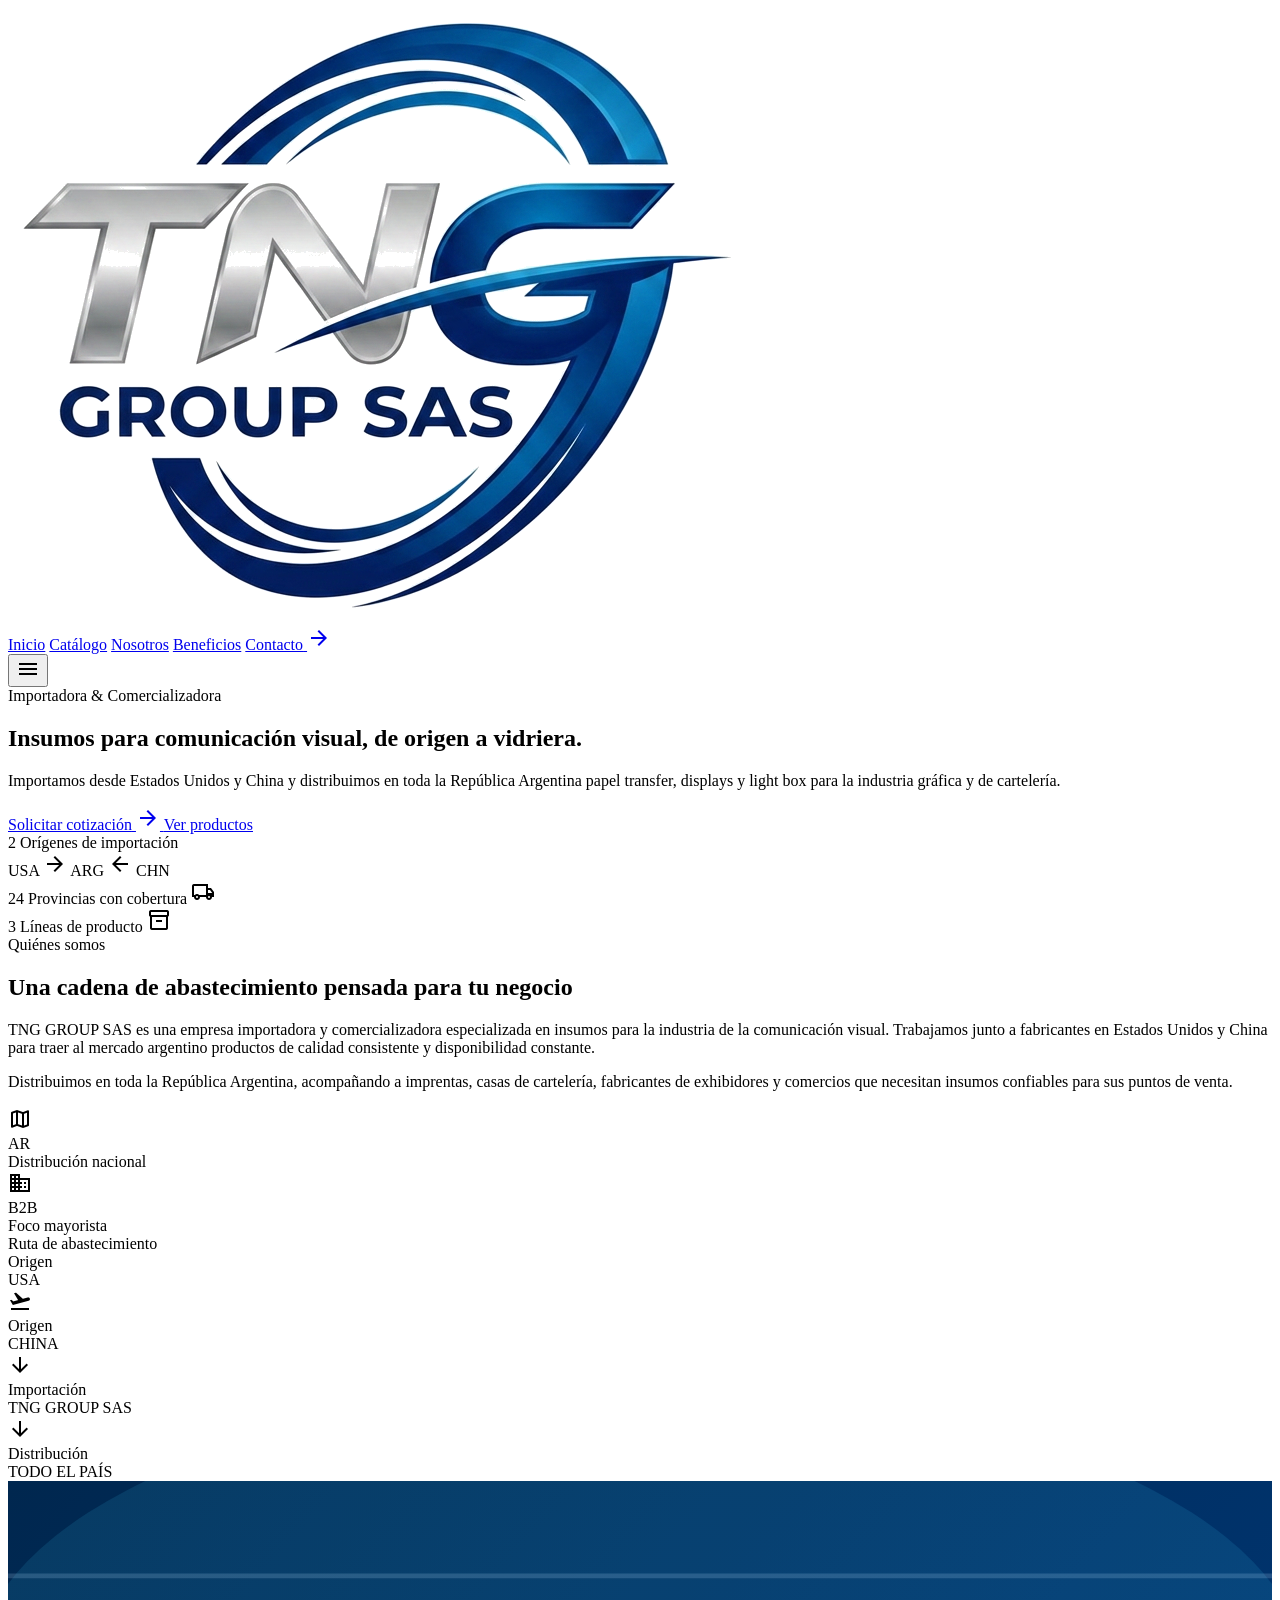
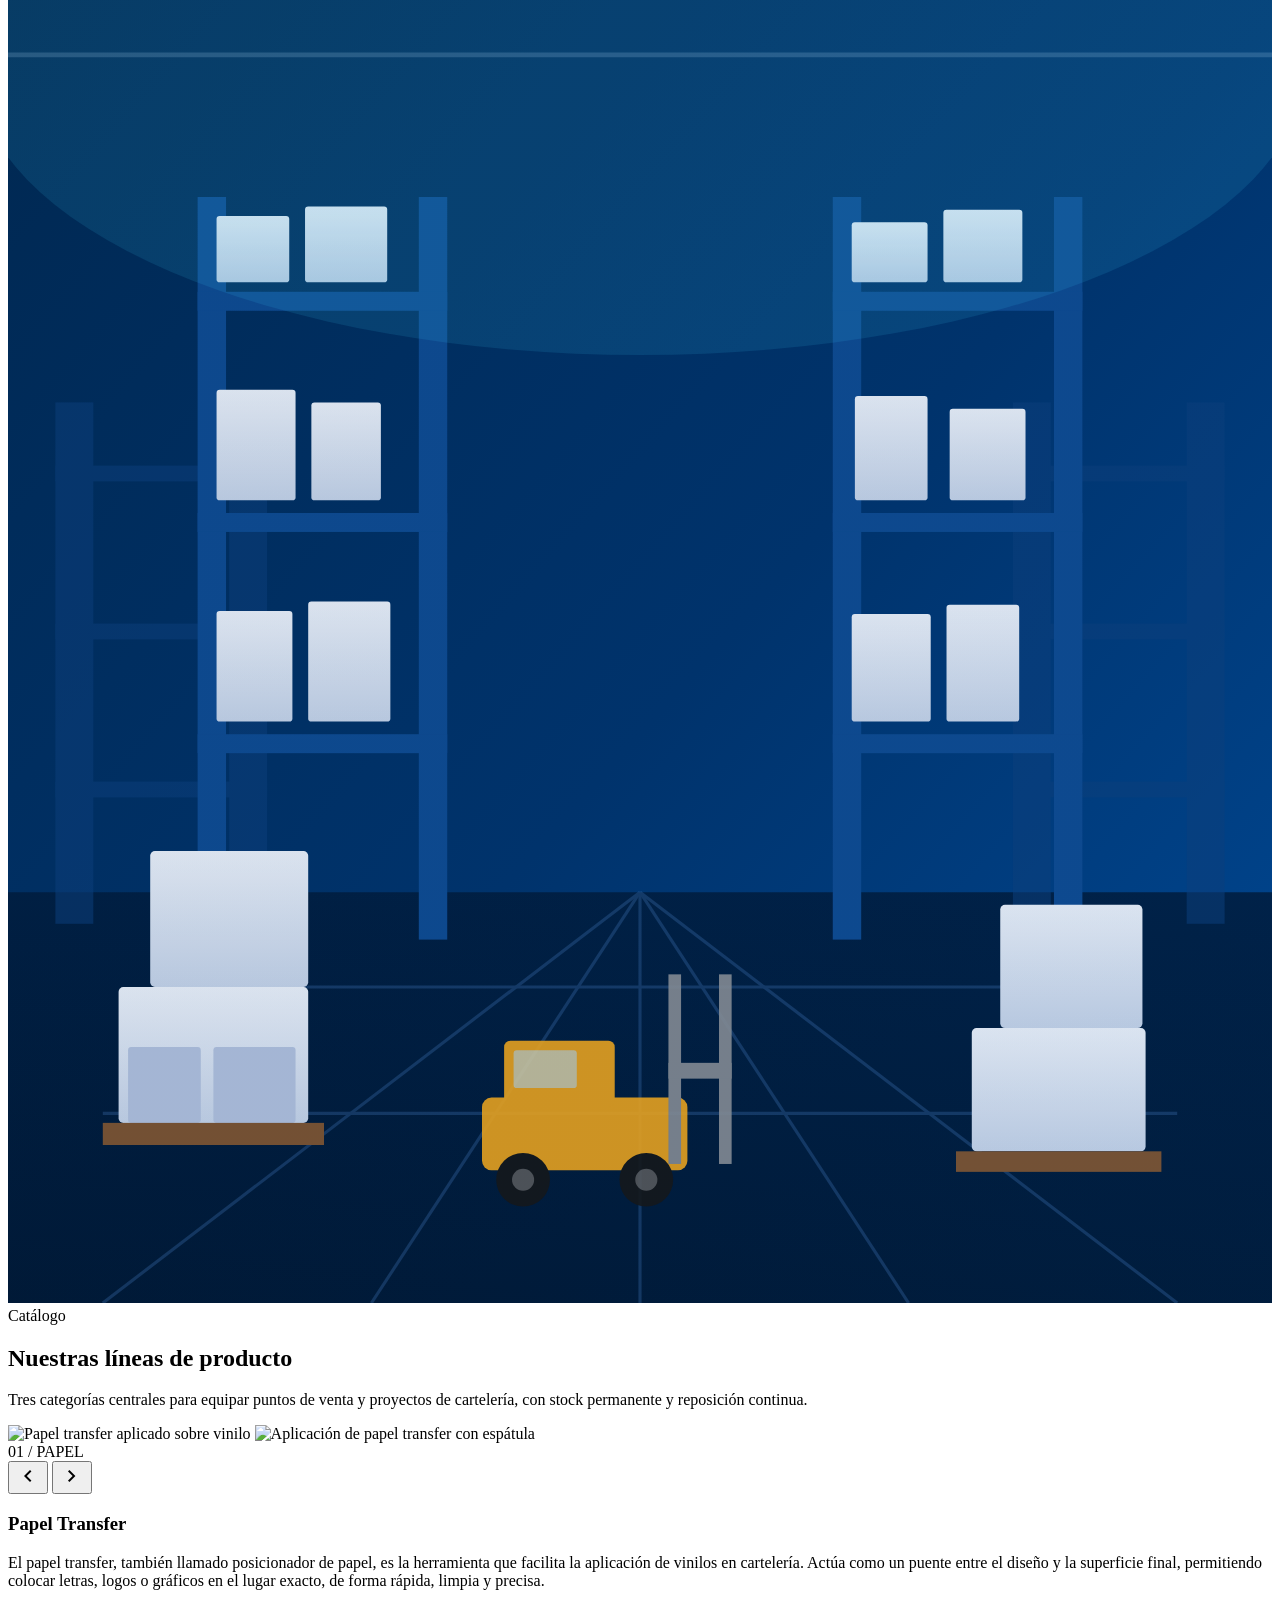
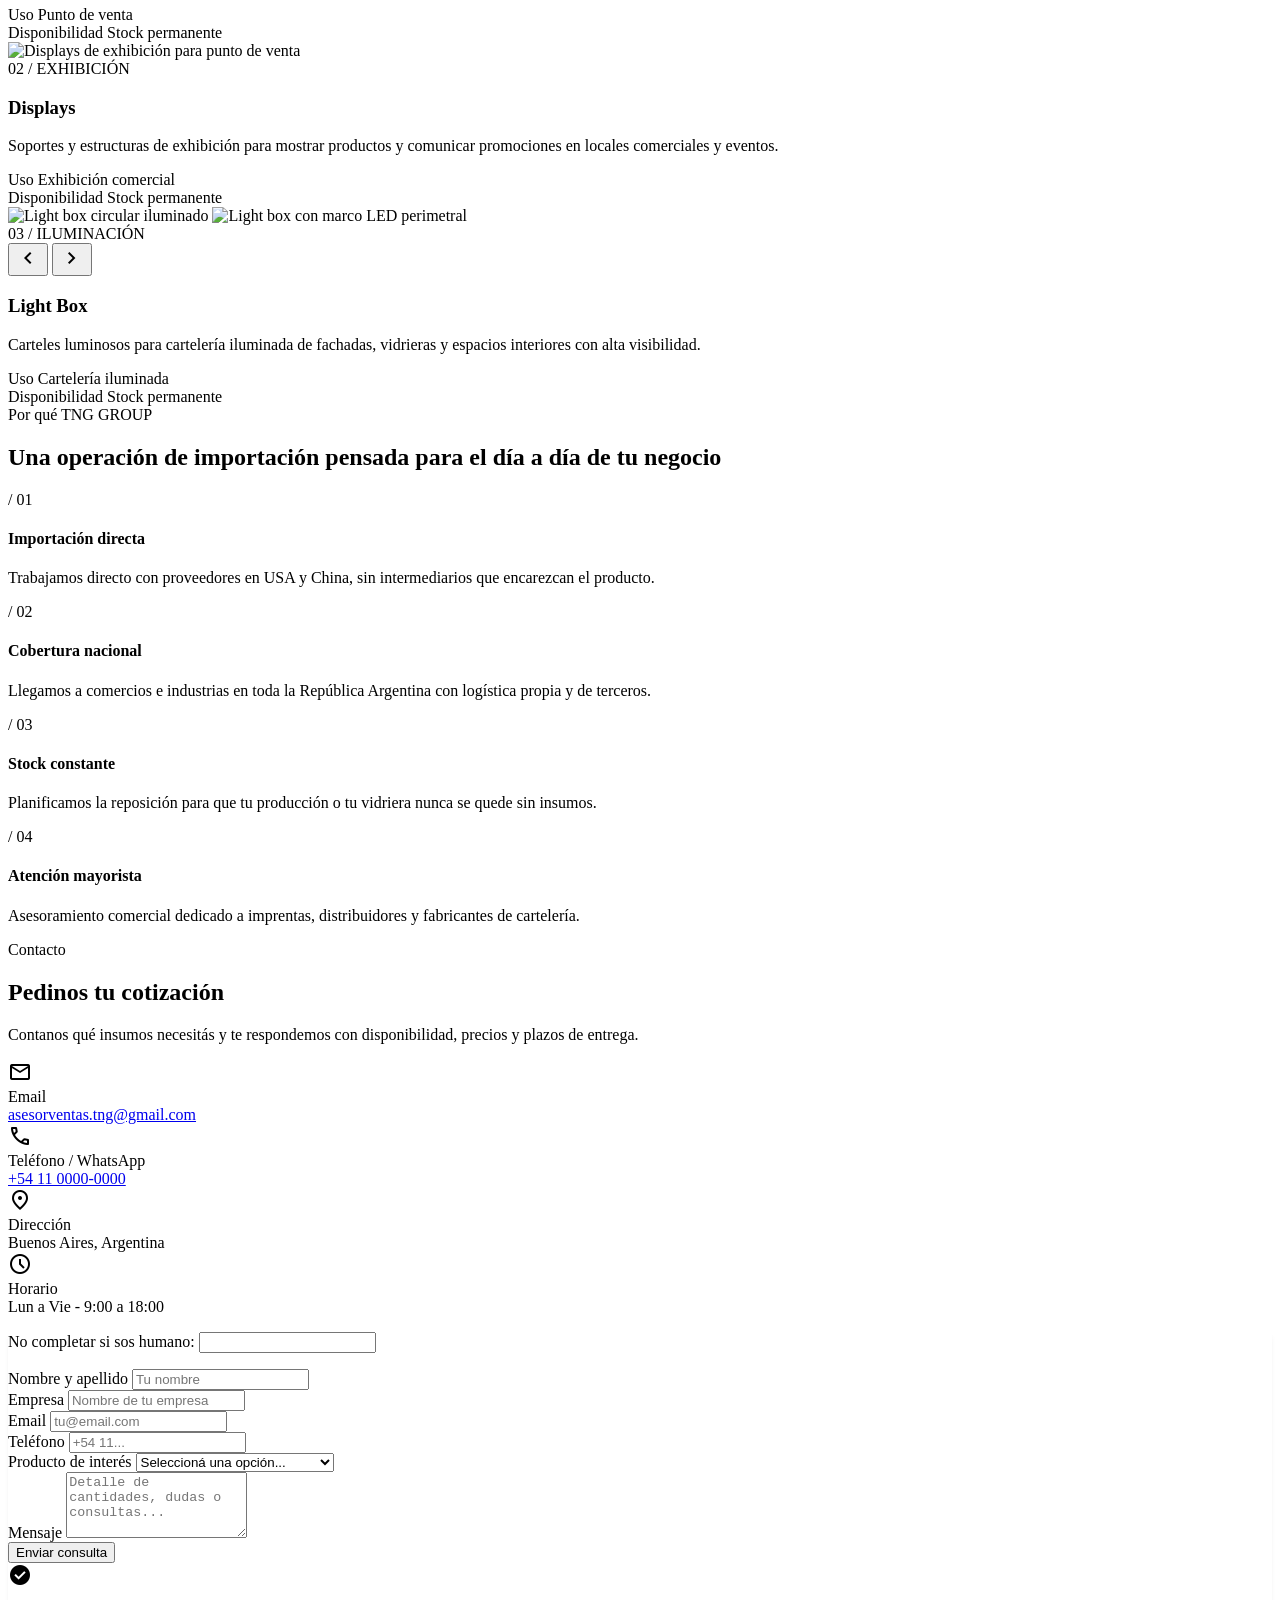
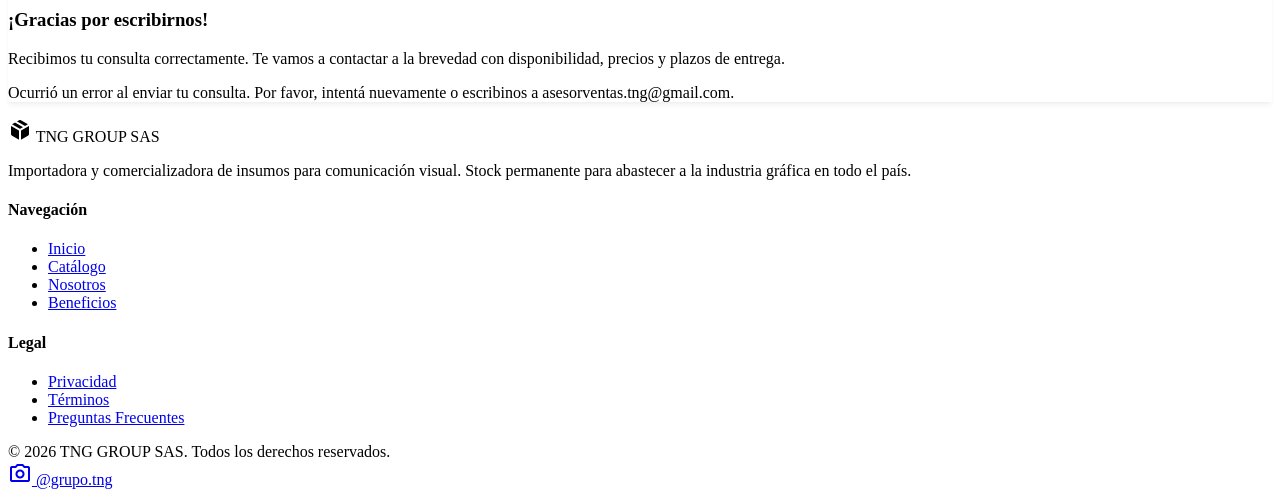
==== commit 260e1571: "Actualiza index.html para usar la imagen local del warehouse" ====
--- a/index.html
+++ b/index.html
@@ -145,7 +145,7 @@
 <section class="relative min-h-[80vh] flex items-center bg-surface-muted overflow-hidden">
 <!-- Background Image -->
 <div class="absolute inset-0 z-0 opacity-20">
-<div class="bg-cover bg-center w-full h-full" data-alt="A wide angle shot of a modern, highly organized industrial warehouse and logistics center. The scene is brightly lit with cool, white corporate lighting. Stacks of pristine cardboard boxes and rolls of large-format printing paper are visible on towering racks. A forklift is blurred in motion in the background. The aesthetic is clean, precise, and professional, utilizing a palette of crisp whites, subtle grays, and deep navy blue accents to convey reliability and scale." style="background-image: url('https://lh3.googleusercontent.com/aida-public/[base64]')"></div>
+<div class="bg-cover bg-center w-full h-full" data-alt="A wide angle shot of a modern, highly organized industrial warehouse and logistics center. The scene is brightly lit with cool, white corporate lighting. Stacks of pristine cardboard boxes and rolls of large-format printing paper are visible on towering racks. A forklift is blurred in motion in the background. The aesthetic is clean, precise, and professional, utilizing a palette of crisp whites, subtle grays, and deep navy blue accents to convey reliability and scale." style="background-image: url('images/warehouse-bg.svg')"></div>
 </div>
 <div class="max-w-7xl mx-auto px-container-margin md:px-section-padding-desktop w-full relative z-10 py-section-padding-mobile md:py-section-padding-desktop">
 <div class="max-w-3xl">
@@ -255,9 +255,8 @@
 </div>
 </div>
 </div>
-</div>
 <div class="w-full lg:w-1/2 min-h-[400px] lg:min-h-full relative">
-<img alt="Warehouse background" class="absolute inset-0 w-full h-full object-cover" src="https://lh3.googleusercontent.com/aida/[base64]"/>
+<img alt="Warehouse background" class="absolute inset-0 w-full h-full object-cover" src="images/warehouse-bg.svg"/>
 </div>
 </section>
 <!-- 5. Catalog -->
@@ -353,14 +352,13 @@
 </div>
 </div>
 </div>
-</div>
 </section>
 <!-- 6. Why TNG -->
 <section class="py-section-padding-mobile md:py-section-padding-desktop bg-surface" id="beneficios">
 <div class="max-w-7xl mx-auto px-container-margin">
 <div class="mb-12">
 <span class="font-label-bold text-primary tracking-widest uppercase mb-4 block">Por qué TNG GROUP</span>
-<h2 class="font-headline-lg text-on-surface max-w-3xl">Una operación de importación pensada para el día a día de tu negocio</h2>
+<h2 class="font-headline-lg text-on-surface max-w-3xl">Una operación de importación pensada para el día a día de tu negocio</sh2>
 </div>
 <div class="grid grid-cols-1 sm:grid-cols-2 lg:grid-cols-4 gap-8">
 <!-- Benefit 1 -->
@@ -429,15 +427,6 @@
 </div>
 <div class="flex items-start gap-4">
 <div class="w-10 h-10 rounded-full bg-surface-container-low flex items-center justify-center text-primary flex-shrink-0 border border-border-subtle">
-<span class="material-symbols-outlined text-xl">public</span>
-</div>
-<div>
-<div class="text-sm text-on-surface-variant font-label-bold mb-1">Cobertura</div>
-<div class="font-body-lg font-semibold">República Argentina</div>
-</div>
-</div>
-<div class="flex items-start gap-4">
-<div class="w-10 h-10 rounded-full bg-surface-container-low flex items-center justify-center text-primary flex-shrink-0 border border-border-subtle">
 <span class="material-symbols-outlined text-xl">schedule</span>
 </div>
 <div>
@@ -500,7 +489,6 @@
 <p class="font-body-md text-on-surface-variant">Recibimos tu consulta correctamente. Te vamos a contactar a la brevedad con disponibilidad, precios y plazos de entrega.</p>
 </div>
 <p class="hidden text-center py-4 text-error" id="contact-error">Ocurrió un error al enviar tu consulta. Por favor, intentá nuevamente o escribinos a asesorventas.tng@gmail.com.</p>
-</div>
 </div>
 </div>
 </section>
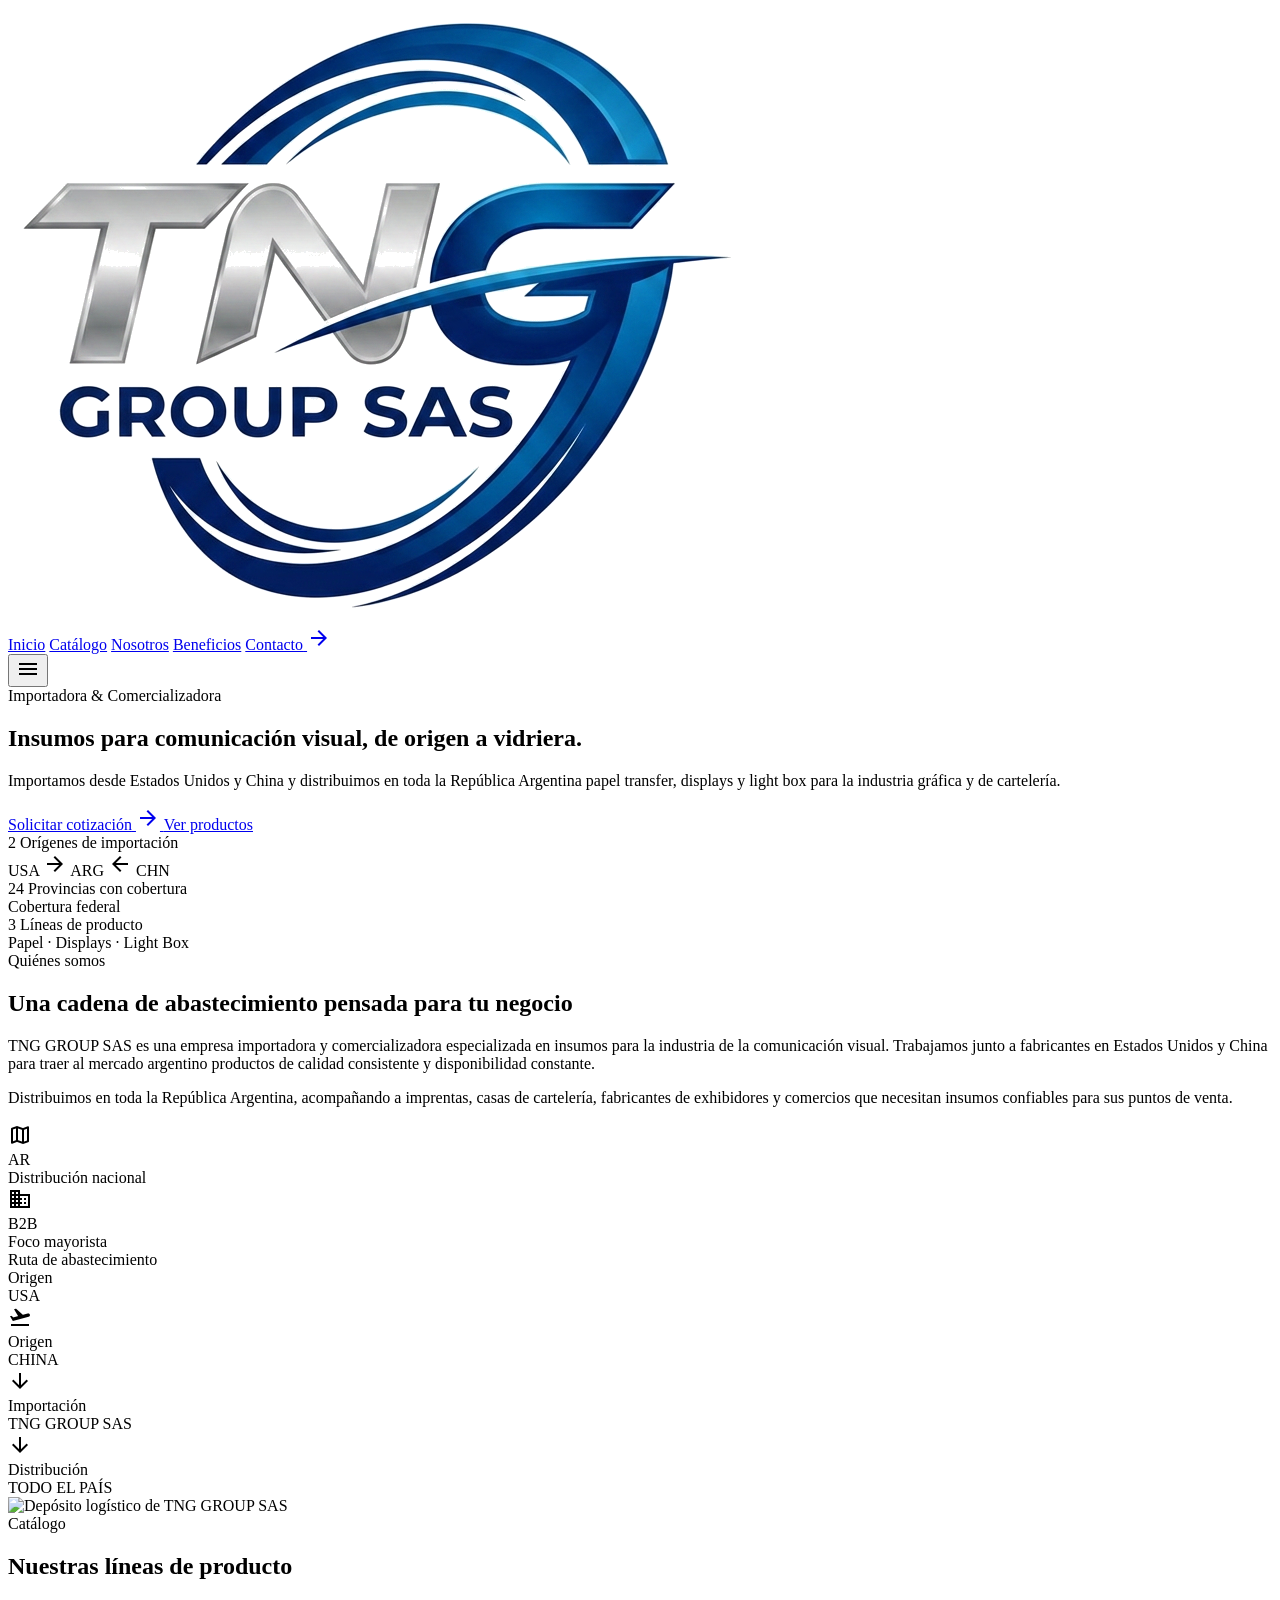
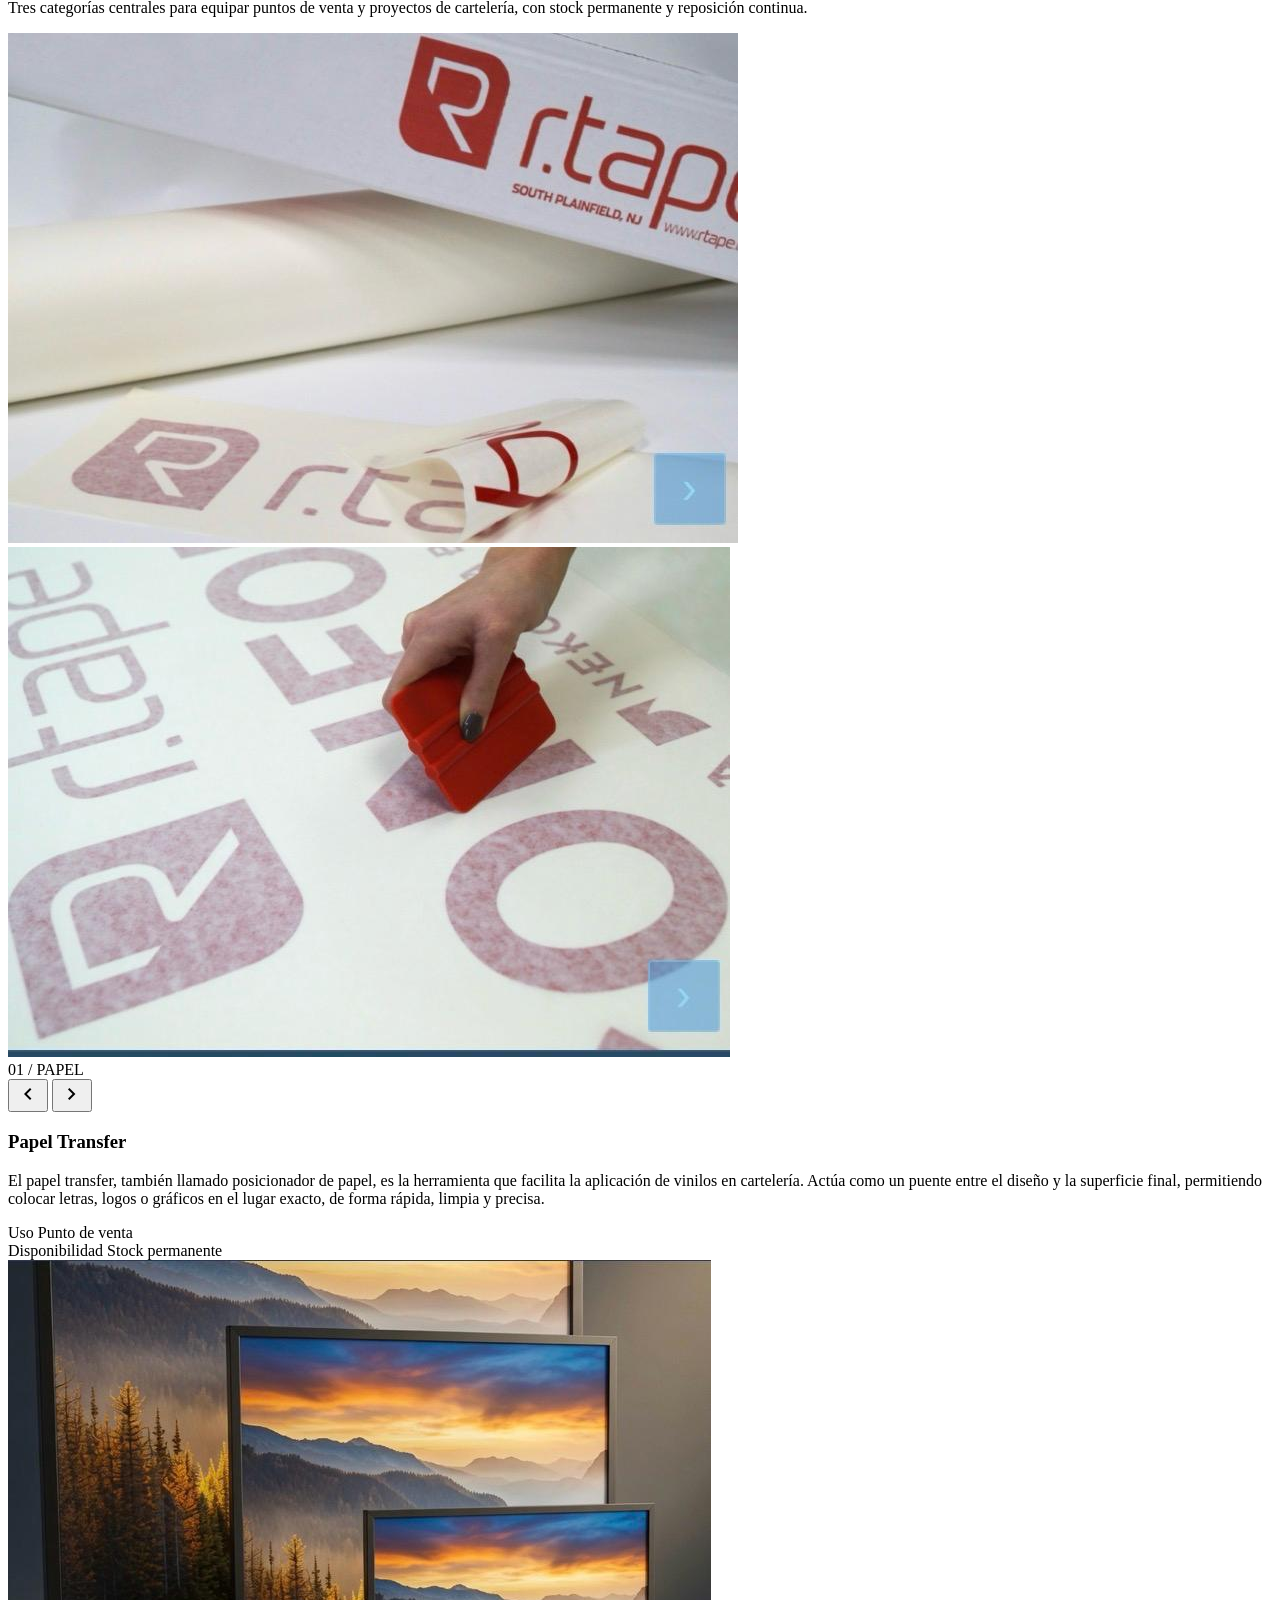
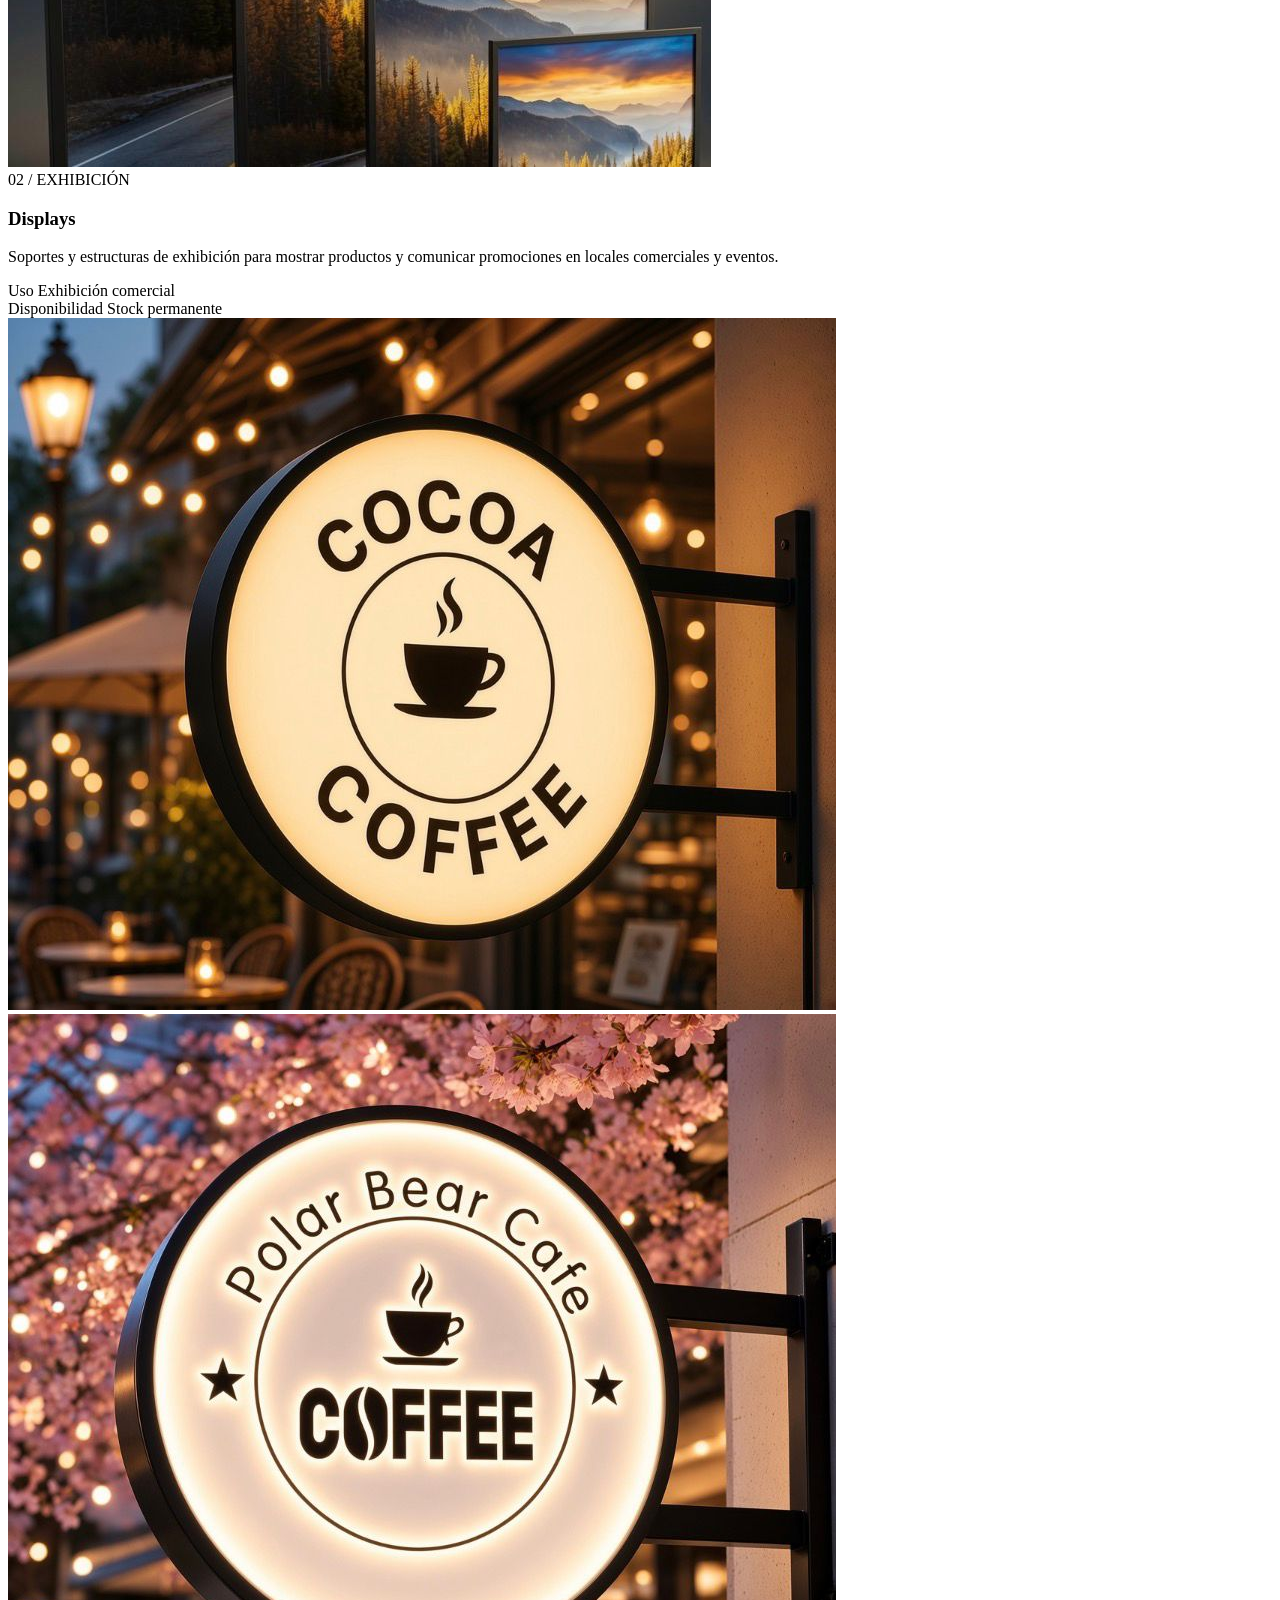
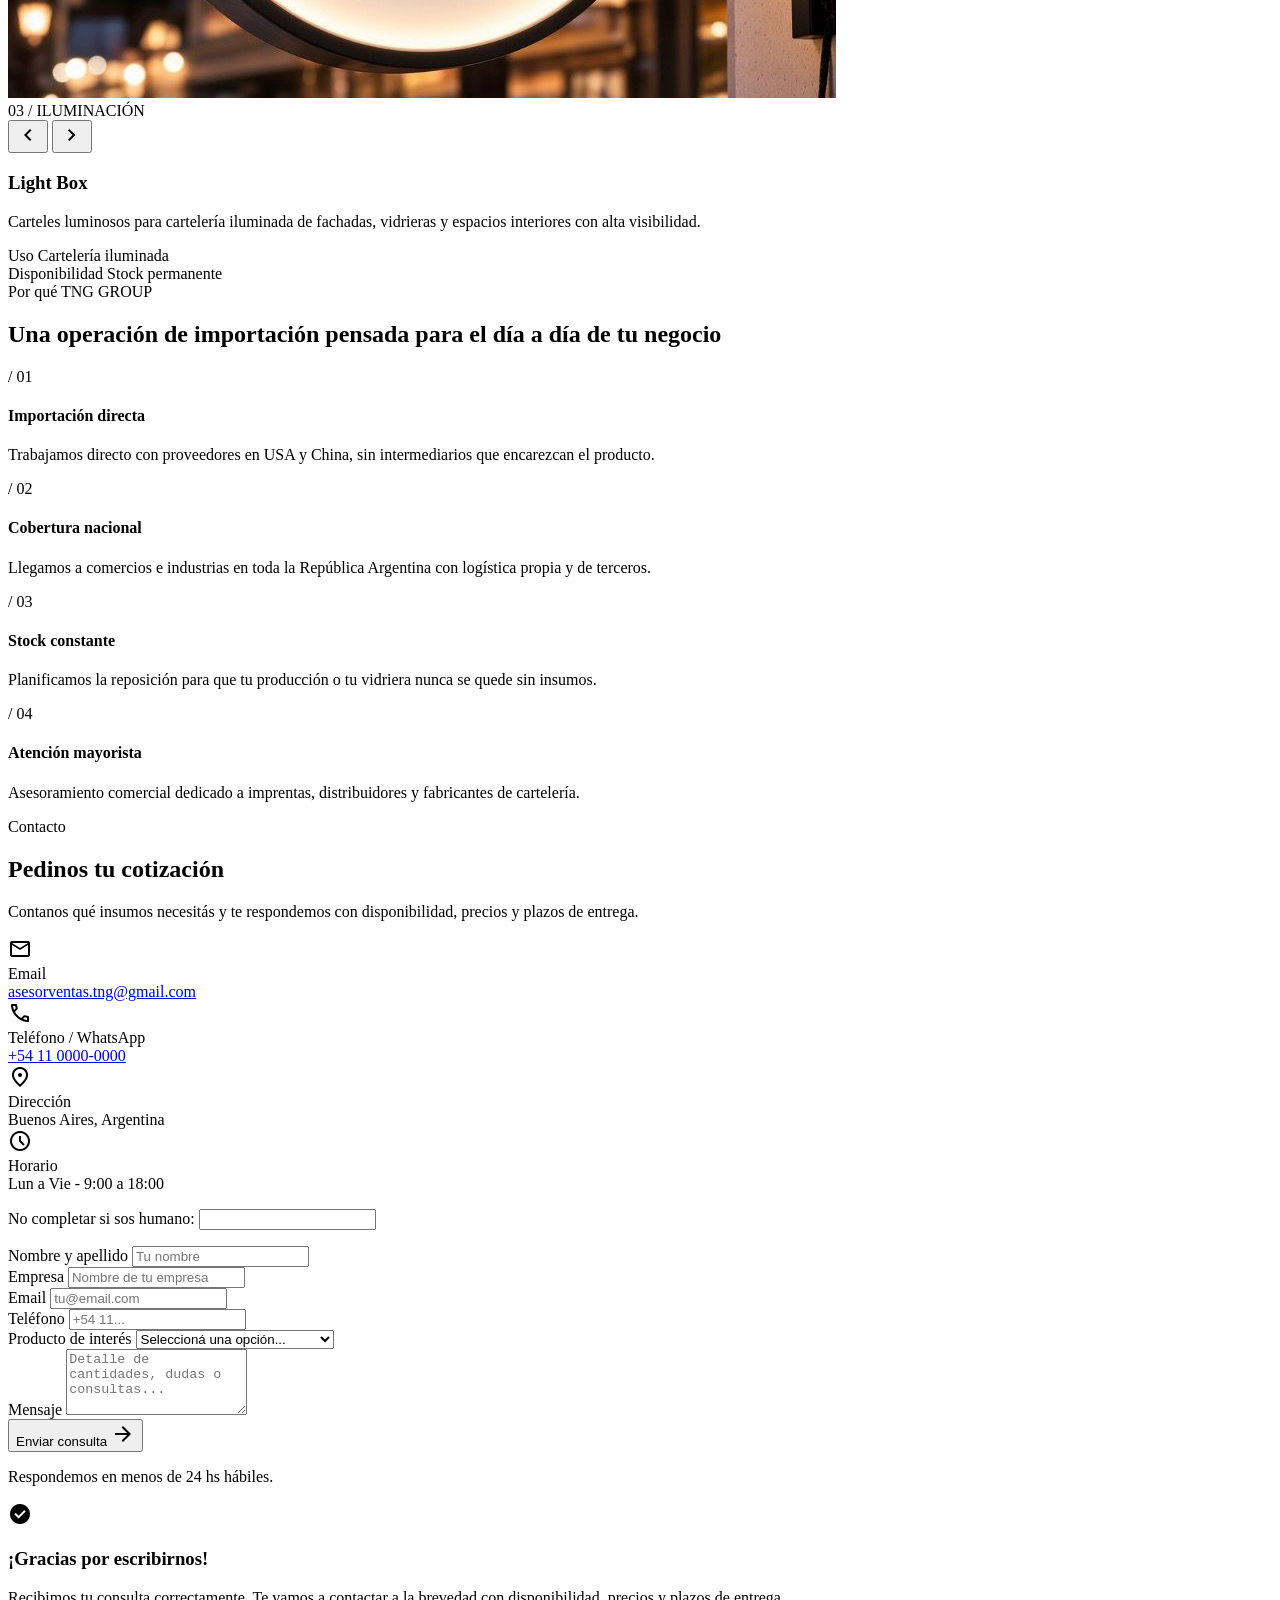
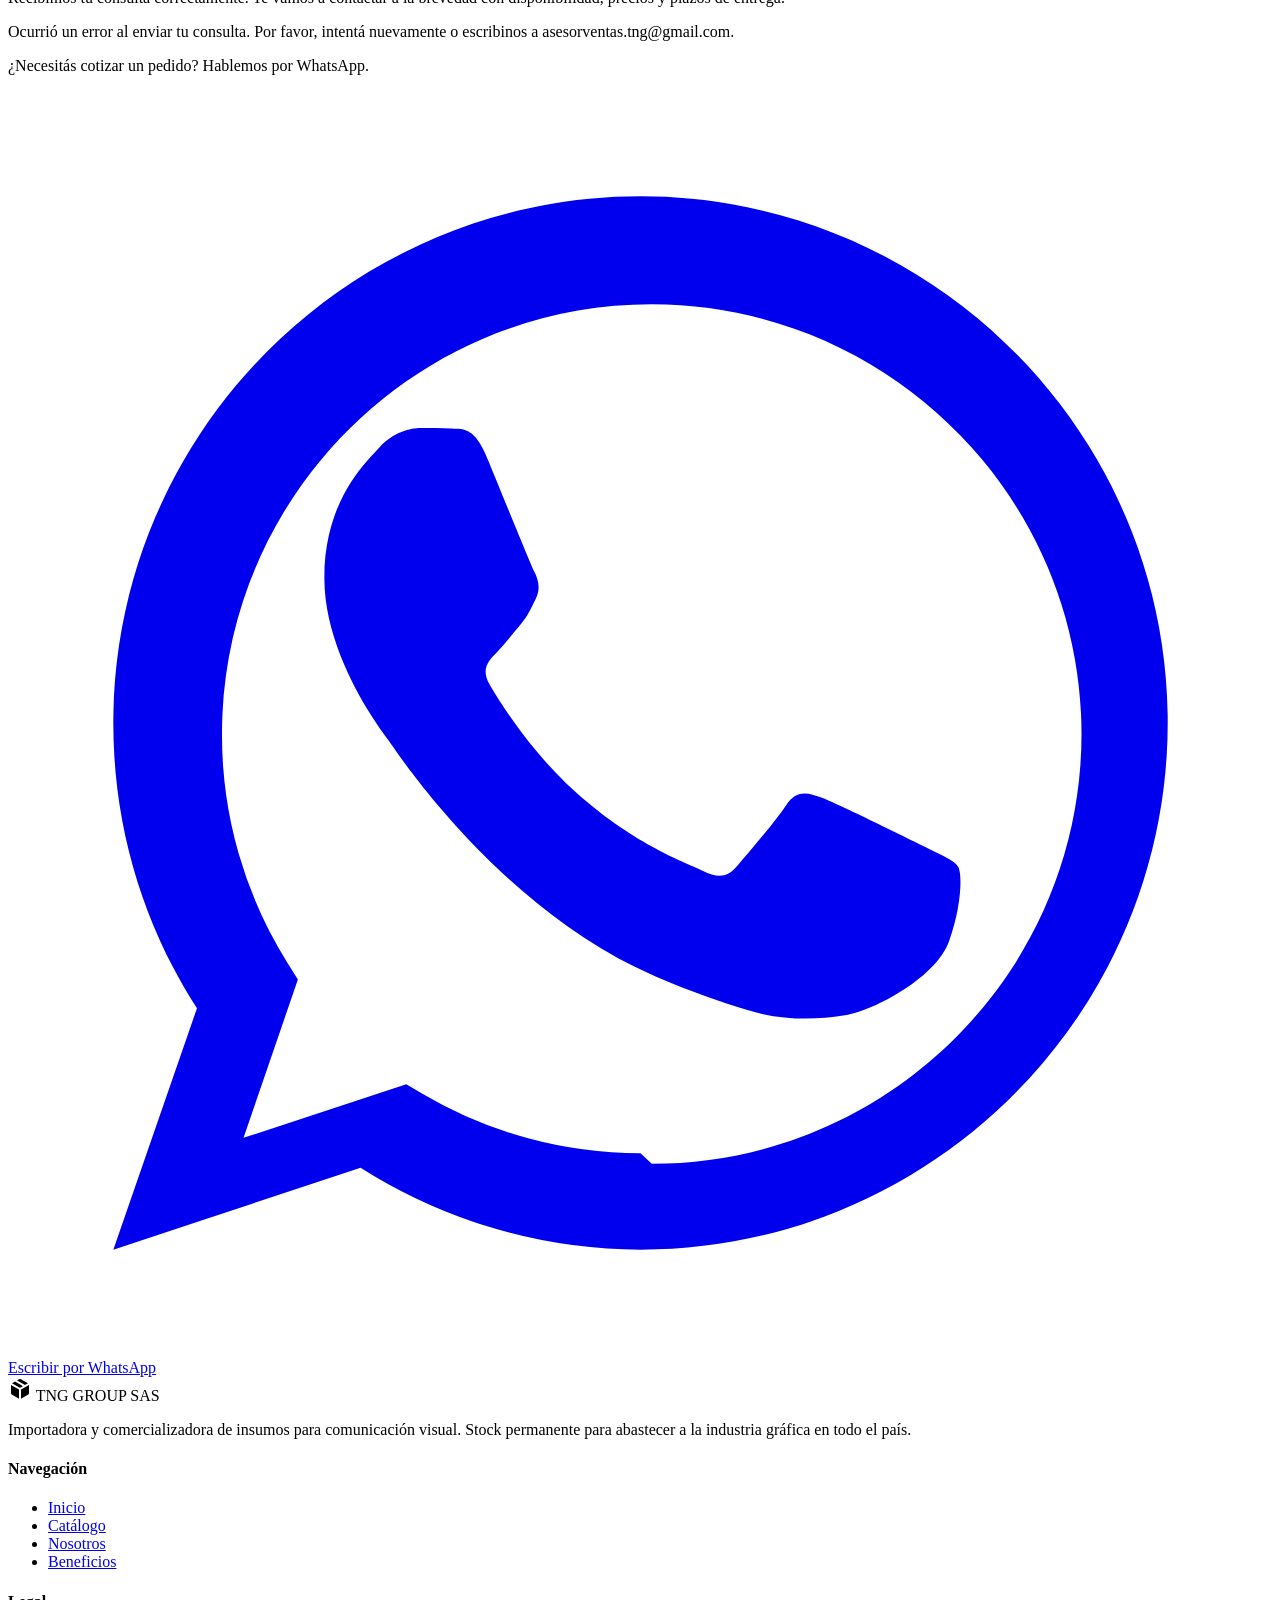
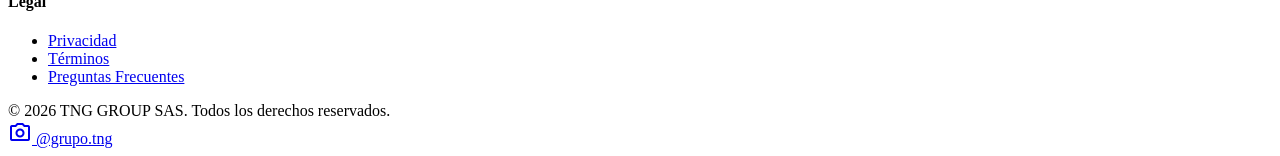
==== commit 81f3c798: "Fix hero/about image, layout overlap bug, image filename casing, hero contrast, unify stats bar, add" ====
--- a/index.html
+++ b/index.html
@@ -10,111 +10,8 @@
 <link href="https://fonts.googleapis.com" rel="preconnect"/>
 <link crossorigin="" href="https://fonts.gstatic.com" rel="preconnect"/>
 <link href="https://fonts.googleapis.com/css2?family=Hanken+Grotesk:wght@400;500;600;700;800&amp;family=Work+Sans:wght@400;500;600&amp;display=swap" rel="stylesheet"/>
-<!-- Tailwind CSS -->
-<script src="https://cdn.tailwindcss.com?plugins=forms,container-queries"></script>
-<script id="tailwind-config">
-        tailwind.config = {
-            darkMode: "class",
-            theme: {
-                extend: {
-                    "colors": {
-                        "surface-variant": "#e0e3e5",
-                        "on-surface": "#181c1e",
-                        "link-active": "#003F87",
-                        "outline": "#737782",
-                        "inverse-on-surface": "#eef1f3",
-                        "on-tertiary-fixed": "#191c1e",
-                        "primary": "#00336c",
-                        "border-subtle": "#E2E8F0",
-                        "primary-fixed-dim": "#abc7ff",
-                        "error-container": "#ffdad6",
-                        "tertiary-fixed-dim": "#c4c7c9",
-                        "outline-variant": "#c2c6d3",
-                        "surface-muted": "#F7F9FB",
-                        "on-tertiary": "#ffffff",
-                        "surface-container-high": "#e6e8eb",
-                        "inverse-surface": "#2d3133",
-                        "on-primary-container": "#97bbff",
-                        "tertiary-container": "#484b4d",
-                        "on-primary": "#ffffff",
-                        "surface-container-highest": "#e0e3e5",
-                        "surface-dim": "#d7dadd",
-                        "on-surface-variant": "#424751",
-                        "secondary-container": "#659dfe",
-                        "primary-container": "#004996",
-                        "tertiary-fixed": "#e0e3e5",
-                        "error": "#ba1a1a",
-                        "secondary-fixed": "#d7e2ff",
-                        "inverse-primary": "#abc7ff",
-                        "on-secondary": "#ffffff",
-                        "on-tertiary-container": "#b8bbbd",
-                        "on-secondary-container": "#003370",
-                        "surface": "#f7fafc",
-                        "on-error": "#ffffff",
-                        "tertiary": "#313536",
-                        "surface-container-lowest": "#ffffff",
-                        "surface-container-low": "#f1f4f6",
-                        "on-background": "#181c1e",
-                        "on-primary-fixed": "#001b3f",
-                        "surface-container": "#ebeef1",
-                        "secondary": "#115cb9",
-                        "on-secondary-fixed-variant": "#004491",
-                        "on-secondary-fixed": "#001a40",
-                        "secondary-fixed-dim": "#acc7ff",
-                        "surface-bright": "#f7fafc",
-                        "on-error-container": "#93000a",
-                        "primary-fixed": "#d7e3ff",
-                        "surface-tint": "#265dab",
-                        "background": "#f7fafc",
-                        "on-tertiary-fixed-variant": "#444749",
-                        "on-primary-fixed-variant": "#00458f"
-                    },
-                    "borderRadius": {
-                        "DEFAULT": "0.25rem",
-                        "lg": "0.5rem",
-                        "xl": "0.75rem",
-                        "full": "9999px"
-                    },
-                    "spacing": {
-                        "unit": "8px",
-                        "gutter": "16px",
-                        "container-margin": "20px",
-                        "section-padding-mobile": "48px",
-                        "section-padding-desktop": "80px"
-                    },
-                    "fontFamily": {
-                        "headline-lg-mobile": ["Hanken Grotesk"],
-                        "body-lg": ["Work Sans"],
-                        "body-sm": ["Work Sans"],
-                        "display-lg": ["Hanken Grotesk"],
-                        "headline-md": ["Hanken Grotesk"],
-                        "label-bold": ["Hanken Grotesk"],
-                        "headline-lg": ["Hanken Grotesk"],
-                        "body-md": ["Work Sans"]
-                    },
-                    "fontSize": {
-                        "headline-lg-mobile": ["28px", { "lineHeight": "36px", "fontWeight": "700" }],
-                        "body-lg": ["18px", { "lineHeight": "28px", "fontWeight": "400" }],
-                        "body-sm": ["14px", { "lineHeight": "20px", "fontWeight": "400" }],
-                        "display-lg": ["48px", { "lineHeight": "56px", "letterSpacing": "-0.02em", "fontWeight": "800" }],
-                        "headline-md": ["24px", { "lineHeight": "32px", "fontWeight": "600" }],
-                        "label-bold": ["14px", { "lineHeight": "16px", "letterSpacing": "0.05em", "fontWeight": "700" }],
-                        "headline-lg": ["32px", { "lineHeight": "40px", "fontWeight": "700" }],
-                        "body-md": ["16px", { "lineHeight": "24px", "fontWeight": "400" }]
-                    }
-                },
-            },
-        }
-    </script>
-<style>
-        .custom-shadow {
-            box-shadow: 0 4px 6px -1px rgba(0, 0, 0, 0.05), 0 2px 4px -1px rgba(0, 0, 0, 0.03);
-        }
-        .hover-elevate:hover {
-            box-shadow: 0 10px 15px -3px rgba(0, 0, 0, 0.1), 0 4px 6px -2px rgba(0, 0, 0, 0.05);
-            transform: translateY(-2px);
-        }
-    </style>
+<!-- Estilos (compilados, sin dependencia de CDN en tiempo de ejecución) -->
+<link href="css/styles.css" rel="stylesheet"/>
 </head>
 <body class="bg-background text-on-surface font-body-md antialiased selection:bg-primary-container selection:text-on-primary">
 <!-- 1. Header -->
@@ -144,18 +41,19 @@
 <!-- 2. Hero Section -->
 <section class="relative min-h-[80vh] flex items-center bg-surface-muted overflow-hidden">
 <!-- Background Image -->
-<div class="absolute inset-0 z-0 opacity-20">
-<div class="bg-cover bg-center w-full h-full" data-alt="A wide angle shot of a modern, highly organized industrial warehouse and logistics center. The scene is brightly lit with cool, white corporate lighting. Stacks of pristine cardboard boxes and rolls of large-format printing paper are visible on towering racks. A forklift is blurred in motion in the background. The aesthetic is clean, precise, and professional, utilizing a palette of crisp whites, subtle grays, and deep navy blue accents to convey reliability and scale." style="background-image: url('images/warehouse-bg.svg')"></div>
+<div class="absolute inset-0 z-0">
+<div class="bg-cover bg-center w-full h-full" data-alt="Vista panorámica de un depósito logístico moderno y organizado, con estanterías cargadas de mercadería y un montacargas en movimiento, en tonos azules y fríos." style="background-image: url('images/warehouse-hero.jpg')"></div>
+<div class="absolute inset-0" style="background-image: linear-gradient(90deg, rgba(10,30,60,0.85) 0%, rgba(10,30,60,0.65) 55%, rgba(10,30,60,0.5) 100%)"></div>
 </div>
 <div class="max-w-7xl mx-auto px-container-margin md:px-section-padding-desktop w-full relative z-10 py-section-padding-mobile md:py-section-padding-desktop">
 <div class="max-w-3xl">
 <div class="inline-flex items-center gap-2 px-3 py-1.5 rounded-full bg-surface-container-low border border-border-subtle mb-6">
 <span class="font-label-bold text-primary tracking-widest uppercase text-xs">Importadora &amp; Comercializadora</span>
 </div>
-<h1 class="font-display-lg text-on-surface mb-6">
-                        Insumos para comunicación visual, <span class="text-primary-container">de origen a vidriera.</span>
+<h1 class="text-[32px] md:text-[44px] font-bold leading-[1.15] text-white mb-6">
+                        Insumos para comunicación visual, <span class="text-[#BFD3EE] font-bold">de origen a vidriera.</span>
 </h1>
-<p class="font-body-lg text-on-surface-variant mb-10 max-w-2xl">
+<p class="font-body-lg text-gray-100 mb-10 max-w-2xl">
                         Importamos desde Estados Unidos y China y distribuimos en toda la República Argentina papel transfer, displays y light box para la industria gráfica y de cartelería.
                     </p>
 <div class="flex flex-col sm:flex-row gap-4">
@@ -163,7 +61,7 @@
 <span class="">Solicitar cotización</span>
 <span class="material-symbols-outlined text-sm">arrow_forward</span>
 </a>
-<a class="border border-primary-container text-primary-container font-label-bold px-8 py-4 rounded-lg hover:bg-surface-container-low transition-all flex justify-center items-center" href="#catalogo">
+<a class="border-[1.5px] border-white text-white font-label-bold px-8 py-4 rounded-lg bg-transparent hover:bg-white hover:text-primary-container transition-all flex justify-center items-center" href="#catalogo">
                             Ver productos
                         </a>
 </div>
@@ -173,30 +71,30 @@
 <!-- 3. Key Stats -->
 <section class="bg-primary-container text-on-primary py-12">
 <div class="max-w-7xl mx-auto px-container-margin">
-<div class="grid grid-cols-1 md:grid-cols-3 gap-8 divide-y md:divide-y-0 md:divide-x divide-on-primary-container">
+<div class="grid grid-cols-1 md:grid-cols-3 gap-8 divide-y md:divide-y-0 md:divide-x divide-white/20">
 <div class="flex flex-col items-center text-center p-4">
-<span class="font-display-lg font-bold mb-2">2</span>
-<span class="font-label-bold uppercase tracking-widest text-on-primary-container">Orígenes de importación</span>
-<div class="mt-2 text-sm opacity-80 font-body-sm flex items-center gap-1">
+<span class="text-[32px] font-bold text-white mb-2">2</span>
+<span class="text-[13px] font-semibold uppercase tracking-[0.05em] text-[#BFD3EE]">Orígenes de importación</span>
+<div class="mt-2 min-h-[20px] text-[13px] font-normal text-[#8FB3E0] flex items-center gap-1">
 <span class="">USA</span> <span class="material-symbols-outlined text-xs">arrow_forward</span> <span class="">ARG</span> <span class="material-symbols-outlined text-xs">arrow_back</span> <span class="">CHN</span>
 </div>
 </div>
 <div class="flex flex-col items-center text-center p-4">
-<span class="font-display-lg font-bold mb-2">24</span>
-<span class="font-label-bold uppercase tracking-widest text-on-primary-container">Provincias con cobertura</span>
-<span class="mt-2 material-symbols-outlined opacity-80">local_shipping</span>
+<span class="text-[32px] font-bold text-white mb-2">24</span>
+<span class="text-[13px] font-semibold uppercase tracking-[0.05em] text-[#BFD3EE]">Provincias con cobertura</span>
+<div class="mt-2 min-h-[20px] text-[13px] font-normal text-[#8FB3E0] flex items-center gap-1">Cobertura federal</div>
 </div>
 <div class="flex flex-col items-center text-center p-4">
-<span class="font-display-lg font-bold mb-2">3</span>
-<span class="font-label-bold uppercase tracking-widest text-on-primary-container">Líneas de producto</span>
-<span class="mt-2 material-symbols-outlined opacity-80">inventory_2</span>
+<span class="text-[32px] font-bold text-white mb-2">3</span>
+<span class="text-[13px] font-semibold uppercase tracking-[0.05em] text-[#BFD3EE]">Líneas de producto</span>
+<div class="mt-2 min-h-[20px] text-[13px] font-normal text-[#8FB3E0] flex items-center gap-1">Papel · Displays · Light Box</div>
 </div>
 </div>
 </div>
 </section>
 <!-- 4. About Us -->
-<section class="flex flex-col lg:flex-row bg-surface-container-low" id="nosotros">
-<div class="w-full lg:w-1/2 px-container-margin md:px-section-padding-desktop py-section-padding-mobile md:py-section-padding-desktop flex flex-col justify-center">
+<section class="grid grid-cols-1 lg:grid-cols-2 bg-surface-container-low" id="nosotros">
+<div class="px-container-margin md:px-section-padding-desktop py-section-padding-mobile md:py-section-padding-desktop flex flex-col justify-center">
 <div class="max-w-xl mx-auto lg:mx-0 lg:ml-auto w-full">
 <span class="font-label-bold text-primary tracking-widest uppercase mb-4 block">Quiénes somos</span>
 <h2 class="font-headline-lg text-on-surface mb-6">Una cadena de abastecimiento pensada para tu negocio</h2>
@@ -255,8 +153,9 @@
 </div>
 </div>
 </div>
-<div class="w-full lg:w-1/2 min-h-[400px] lg:min-h-full relative">
-<img alt="Warehouse background" class="absolute inset-0 w-full h-full object-cover" src="images/warehouse-bg.svg"/>
+</div>
+<div class="min-h-[400px]">
+<img alt="Depósito logístico de TNG GROUP SAS" class="w-full h-full object-cover block" src="images/warehouse-hero.jpg"/>
 </div>
 </section>
 <!-- 5. Catalog -->
@@ -272,8 +171,8 @@
 <div class="bg-surface-container-lowest border border-border-subtle border-b-4 border-b-primary rounded-xl overflow-hidden shadow-sm hover:shadow-md transition-all duration-300 flex flex-col h-full hover:-translate-y-1">
 <div class="h-48 bg-surface-variant relative border-b border-border-subtle overflow-hidden" data-carousel>
 <div class="carousel-track flex h-full transition-transform duration-500 ease-out">
-<img alt="Papel transfer aplicado sobre vinilo" class="w-full h-full object-cover flex-shrink-0" src="images/POSICIONADOR_1.jpeg"/>
-<img alt="Aplicación de papel transfer con espátula" class="w-full h-full object-cover flex-shrink-0" src="images/POSICIONADOR_2.jpeg"/>
+<img alt="Papel transfer aplicado sobre vinilo" class="w-full h-full object-cover flex-shrink-0" src="images/posicionador_1.jpeg"/>
+<img alt="Aplicación de papel transfer con espátula" class="w-full h-full object-cover flex-shrink-0" src="images/posicionador_2.jpeg"/>
 </div>
 <div class="absolute top-4 left-4 bg-surface-container-lowest px-3 py-1 rounded-full text-xs font-label-bold text-on-surface shadow-sm">01 / PAPEL</div>
 <button aria-label="Anterior" class="carousel-prev absolute left-2 top-1/2 -translate-y-1/2 bg-surface-container-lowest/90 hover:bg-surface-container-lowest w-8 h-8 rounded-full flex items-center justify-center shadow-sm text-on-surface">
@@ -302,7 +201,7 @@
 <!-- Product 2 -->
 <div class="bg-surface-container-lowest border border-border-subtle border-b-4 border-b-primary rounded-xl overflow-hidden shadow-sm hover:shadow-md transition-all duration-300 flex flex-col h-full hover:-translate-y-1">
 <div class="h-48 bg-surface-variant relative border-b border-border-subtle overflow-hidden">
-<img alt="Displays de exhibición para punto de venta" class="w-full h-full object-cover" src="images/DISPLAYS.jpeg"/>
+<img alt="Displays de exhibición para punto de venta" class="w-full h-full object-cover" src="images/displays.jpeg"/>
 <div class="absolute top-4 left-4 bg-surface-container-lowest px-3 py-1 rounded-full text-xs font-label-bold text-on-surface shadow-sm">02 / EXHIBICIÓN</div>
 </div>
 <div class="p-6 flex-grow flex flex-col">
@@ -324,8 +223,8 @@
 <div class="bg-surface-container-lowest border border-border-subtle border-b-4 border-b-primary rounded-xl overflow-hidden shadow-sm hover:shadow-md transition-all duration-300 flex flex-col h-full hover:-translate-y-1">
 <div class="h-48 bg-surface-variant relative border-b border-border-subtle overflow-hidden" data-carousel>
 <div class="carousel-track flex h-full transition-transform duration-500 ease-out">
-<img alt="Light box circular iluminado" class="w-full h-full object-cover flex-shrink-0" src="images/LIGHT_BOX_1.jpeg"/>
-<img alt="Light box con marco LED perimetral" class="w-full h-full object-cover flex-shrink-0" src="images/LIGHT_BOX_2.jpeg"/>
+<img alt="Light box circular iluminado" class="w-full h-full object-cover flex-shrink-0" src="images/light_box_1.jpeg"/>
+<img alt="Light box con marco LED perimetral" class="w-full h-full object-cover flex-shrink-0" src="images/light_box_2.jpeg"/>
 </div>
 <div class="absolute top-4 left-4 bg-surface-container-lowest px-3 py-1 rounded-full text-xs font-label-bold text-on-surface shadow-sm">03 / ILUMINACIÓN</div>
 <button aria-label="Anterior" class="carousel-prev absolute left-2 top-1/2 -translate-y-1/2 bg-surface-container-lowest/90 hover:bg-surface-container-lowest w-8 h-8 rounded-full flex items-center justify-center shadow-sm text-on-surface">
@@ -358,7 +257,7 @@
 <div class="max-w-7xl mx-auto px-container-margin">
 <div class="mb-12">
 <span class="font-label-bold text-primary tracking-widest uppercase mb-4 block">Por qué TNG GROUP</span>
-<h2 class="font-headline-lg text-on-surface max-w-3xl">Una operación de importación pensada para el día a día de tu negocio</sh2>
+<h2 class="font-headline-lg text-on-surface max-w-3xl">Una operación de importación pensada para el día a día de tu negocio</h2>
 </div>
 <div class="grid grid-cols-1 sm:grid-cols-2 lg:grid-cols-4 gap-8">
 <!-- Benefit 1 -->
@@ -446,21 +345,21 @@
 <div class="grid grid-cols-1 md:grid-cols-2 gap-6">
 <div>
 <label class="block font-label-bold text-on-surface mb-2" for="nombre">Nombre y apellido</label>
-<input class="w-full bg-surface-muted border border-border-subtle rounded-lg px-4 py-3 focus:outline-none focus:border-primary-container focus:ring-1 focus:ring-primary-container transition-colors" id="nombre" name="nombre" placeholder="Tu nombre" type="text"/>
+<input class="w-full bg-surface-muted border border-border-subtle rounded-lg px-4 py-3 focus:outline-none focus:border-primary-container focus:ring-1 focus:ring-primary-container transition-colors placeholder-gray-400" id="nombre" name="nombre" placeholder="Tu nombre" type="text"/>
 </div>
 <div>
 <label class="block font-label-bold text-on-surface mb-2" for="empresa">Empresa</label>
-<input class="w-full bg-surface-muted border border-border-subtle rounded-lg px-4 py-3 focus:outline-none focus:border-primary-container focus:ring-1 focus:ring-primary-container transition-colors" id="empresa" name="empresa" placeholder="Nombre de tu empresa" type="text"/>
+<input class="w-full bg-surface-muted border border-border-subtle rounded-lg px-4 py-3 focus:outline-none focus:border-primary-container focus:ring-1 focus:ring-primary-container transition-colors placeholder-gray-400" id="empresa" name="empresa" placeholder="Nombre de tu empresa" type="text"/>
 </div>
 </div>
 <div class="grid grid-cols-1 md:grid-cols-2 gap-6">
 <div>
 <label class="block font-label-bold text-on-surface mb-2" for="email">Email</label>
-<input class="w-full bg-surface-muted border border-border-subtle rounded-lg px-4 py-3 focus:outline-none focus:border-primary-container focus:ring-1 focus:ring-primary-container transition-colors" id="email" name="email" placeholder="tu@email.com" type="email"/>
+<input class="w-full bg-surface-muted border border-border-subtle rounded-lg px-4 py-3 focus:outline-none focus:border-primary-container focus:ring-1 focus:ring-primary-container transition-colors placeholder-gray-400" id="email" name="email" placeholder="tu@email.com" type="email"/>
 </div>
 <div>
 <label class="block font-label-bold text-on-surface mb-2" for="telefono">Teléfono</label>
-<input class="w-full bg-surface-muted border border-border-subtle rounded-lg px-4 py-3 focus:outline-none focus:border-primary-container focus:ring-1 focus:ring-primary-container transition-colors" id="telefono" name="telefono" placeholder="+54 11..." type="tel"/>
+<input class="w-full bg-surface-muted border border-border-subtle rounded-lg px-4 py-3 focus:outline-none focus:border-primary-container focus:ring-1 focus:ring-primary-container transition-colors placeholder-gray-400" id="telefono" name="telefono" placeholder="+54 11..." type="tel"/>
 </div>
 </div>
 <div>
@@ -475,11 +374,13 @@
 </div>
 <div>
 <label class="block font-label-bold text-on-surface mb-2" for="mensaje">Mensaje</label>
-<textarea class="w-full bg-surface-muted border border-border-subtle rounded-lg px-4 py-3 focus:outline-none focus:border-primary-container focus:ring-1 focus:ring-primary-container transition-colors resize-none" id="mensaje" name="mensaje" placeholder="Detalle de cantidades, dudas o consultas..." rows="4"></textarea>
-</div>
-<button class="w-full bg-primary-container text-on-primary font-label-bold px-8 py-4 rounded-lg hover:bg-opacity-90 transition-all text-center" type="submit">
-                                Enviar consulta
-                            </button>
+<textarea class="w-full bg-surface-muted border border-border-subtle rounded-lg px-4 py-3 focus:outline-none focus:border-primary-container focus:ring-1 focus:ring-primary-container transition-colors resize-none placeholder-gray-400" id="mensaje" name="mensaje" placeholder="Detalle de cantidades, dudas o consultas..." rows="4"></textarea>
+</div>
+<button class="w-full bg-primary-container text-on-primary font-label-bold px-8 py-4 rounded-lg hover:bg-opacity-90 transition-all flex justify-center items-center gap-2" type="submit">
+<span class="">Enviar consulta</span>
+<span class="material-symbols-outlined text-sm">arrow_forward</span>
+</button>
+<p class="text-[13px] font-medium text-gray-500 text-center mt-2">Respondemos en menos de 24 hs hábiles.</p>
 </form>
 <div class="hidden text-center py-6" id="contact-success">
 <div class="w-16 h-16 rounded-full bg-primary-container/10 flex items-center justify-center mx-auto mb-6">
@@ -494,6 +395,15 @@
 </section>
 </main>
 <!-- 8. Footer -->
+<div class="bg-gray-800 w-full px-container-margin py-10">
+<div class="max-w-7xl mx-auto w-full flex flex-col md:flex-row items-center justify-between gap-6 text-center md:text-left">
+<p class="text-white text-lg font-semibold">¿Necesitás cotizar un pedido? Hablemos por WhatsApp.</p>
+<a class="bg-primary-container text-on-primary font-label-bold px-8 py-4 rounded-lg hover:bg-opacity-90 transition-all flex justify-center items-center gap-2 whitespace-nowrap" href="https://wa.me/5491100000000" target="_blank">
+<svg class="w-5 h-5" fill="currentColor" viewbox="0 0 24 24" xmlns="http://www.w3.org/2000/svg"><path d="M17.472 14.382c-.297-.149-1.758-.867-2.03-.967-.273-.099-.471-.148-.67.15-.197.297-.767.966-.94 1.164-.173.199-.347.223-.644.075-.297-.15-1.255-.463-2.39-1.475-.883-.788-1.48-1.761-1.653-2.059-.173-.297-.018-.458.13-.606.134-.133.298-.347.446-.52.149-.174.198-.298.298-.497.099-.198.05-.371-.025-.52-.075-.149-.669-1.612-.916-2.207-.242-.579-.487-.5-.669-.51-.173-.008-.371-.01-.57-.01-.198 0-.52.074-.792.372-.272.297-1.04 1.016-1.04 2.479 0 1.462 1.065 2.875 1.213 3.074.149.198 2.096 3.2 5.077 4.487.709.306 1.262.489 1.694.625.712.227 1.36.195 1.871.118.571-.085 1.758-.719 2.006-1.413.248-.694.248-1.289.173-1.413-.074-.124-.272-.198-.57-.347z"></path><path d="M12.01 2C6.485 2 2 6.486 2 12.01c0 1.99.582 3.845 1.588 5.408L2 22l4.694-1.554A9.955 9.955 0 0 0 12.01 22c5.524 0 10.01-4.486 10.01-10.01C22.02 6.486 17.534 2 12.01 2zm0 18.169a8.14 8.14 0 0 1-4.15-1.135l-.298-.177-3.09 1.02 1.032-3.008-.194-.309a8.13 8.13 0 0 1-1.247-4.35c0-4.5 3.66-8.16 8.16-8.16 4.5 0 8.16 3.66 8.16 8.16 0 4.5-3.66 8.16-8.16 8.16z"></path></svg>
+<span class="">Escribir por WhatsApp</span>
+</a>
+</div>
+</div>
 <footer class="bg-inverse-surface text-surface-bright font-body-sm full-width bottom-0 border-t border-on-tertiary-fixed-variant w-full px-container-margin py-section-padding-mobile flex flex-col gap-unit">
 <div class="max-w-7xl mx-auto w-full grid grid-cols-1 md:grid-cols-4 gap-12 md:gap-8 mb-12">
 <div class="col-span-1 md:col-span-2">
@@ -578,9 +488,9 @@
     contactForm.addEventListener('submit', function(e){
         e.preventDefault();
         var submitBtn = contactForm.querySelector('button[type="submit"]');
-        var originalText = submitBtn.textContent;
+        var originalHTML = submitBtn.innerHTML;
         submitBtn.disabled = true;
-        submitBtn.textContent = 'Enviando...';
+        submitBtn.innerHTML = '<span>Enviando...</span>';
 
         var formData = new FormData(contactForm);
         var params = new URLSearchParams();
@@ -602,7 +512,7 @@
         .catch(function(){
             document.getElementById('contact-error').classList.remove('hidden');
             submitBtn.disabled = false;
-            submitBtn.textContent = originalText;
+            submitBtn.innerHTML = originalHTML;
         });
     });
 }
